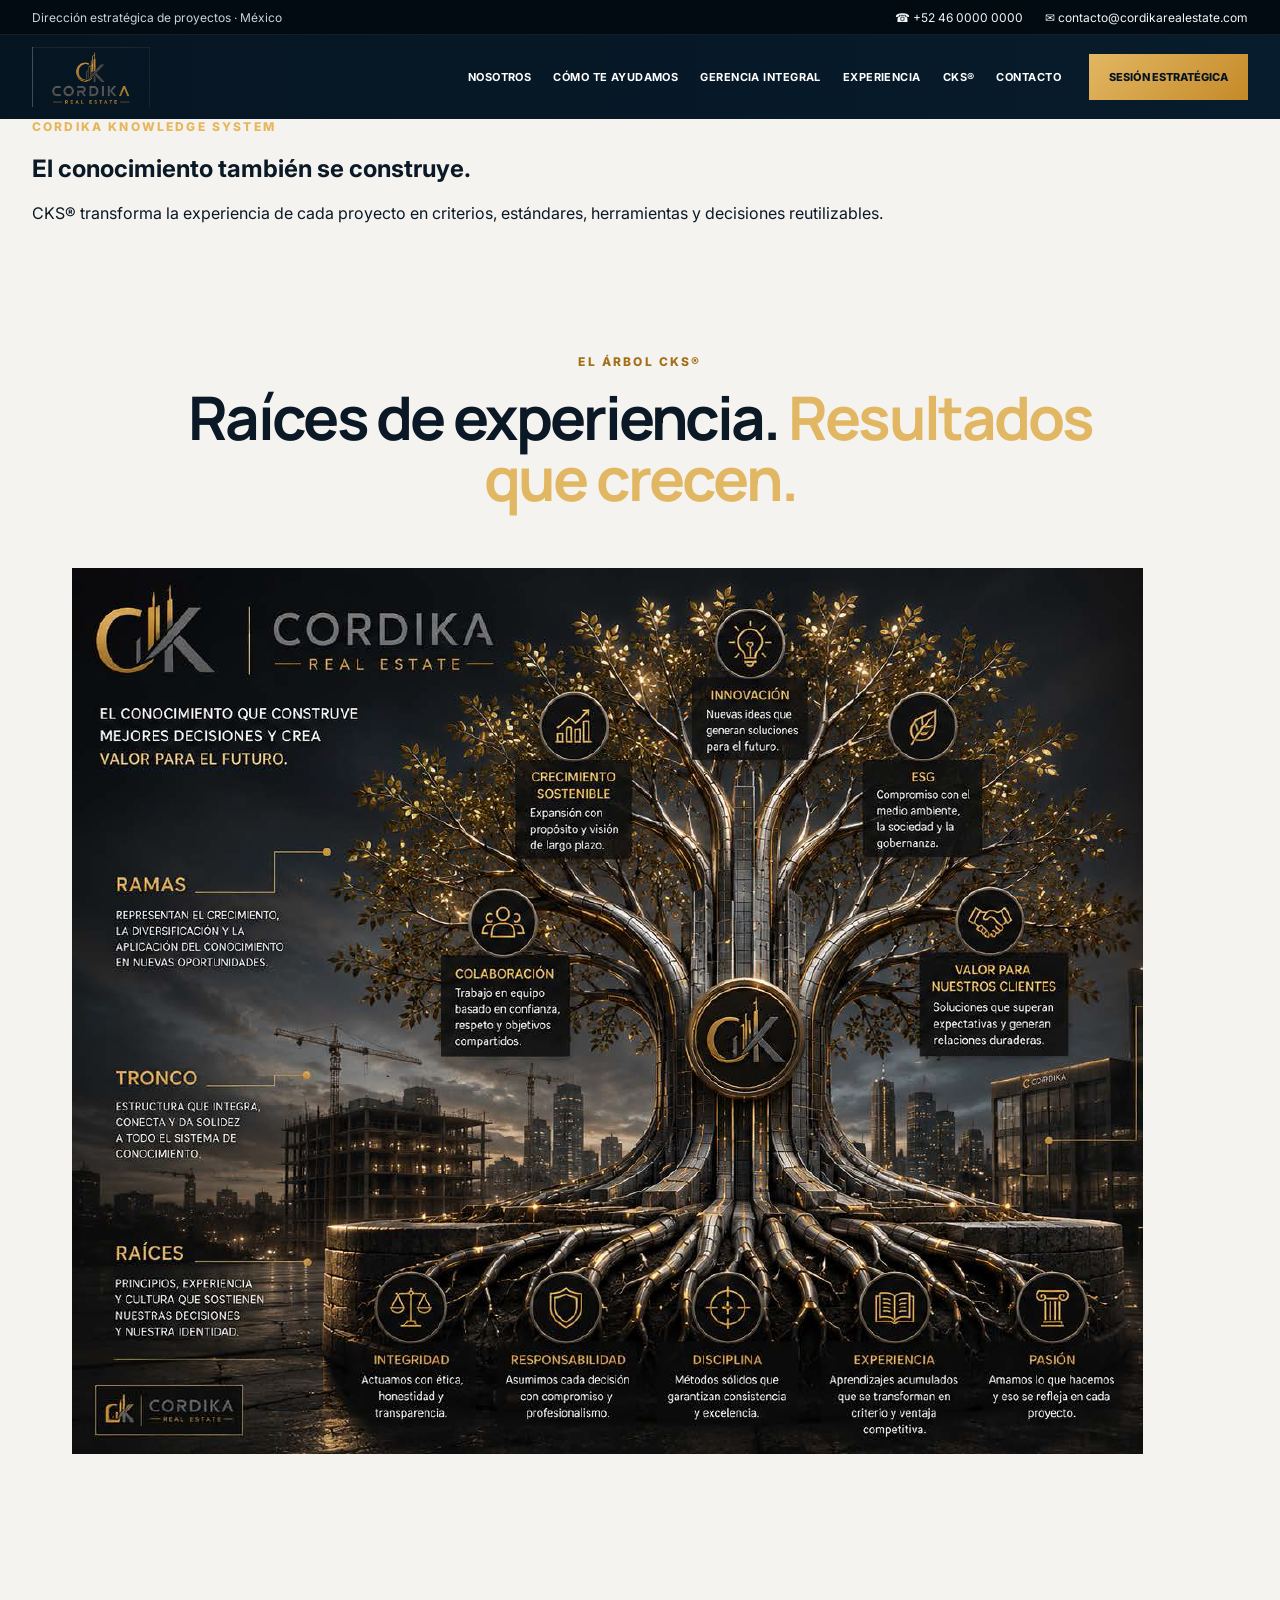
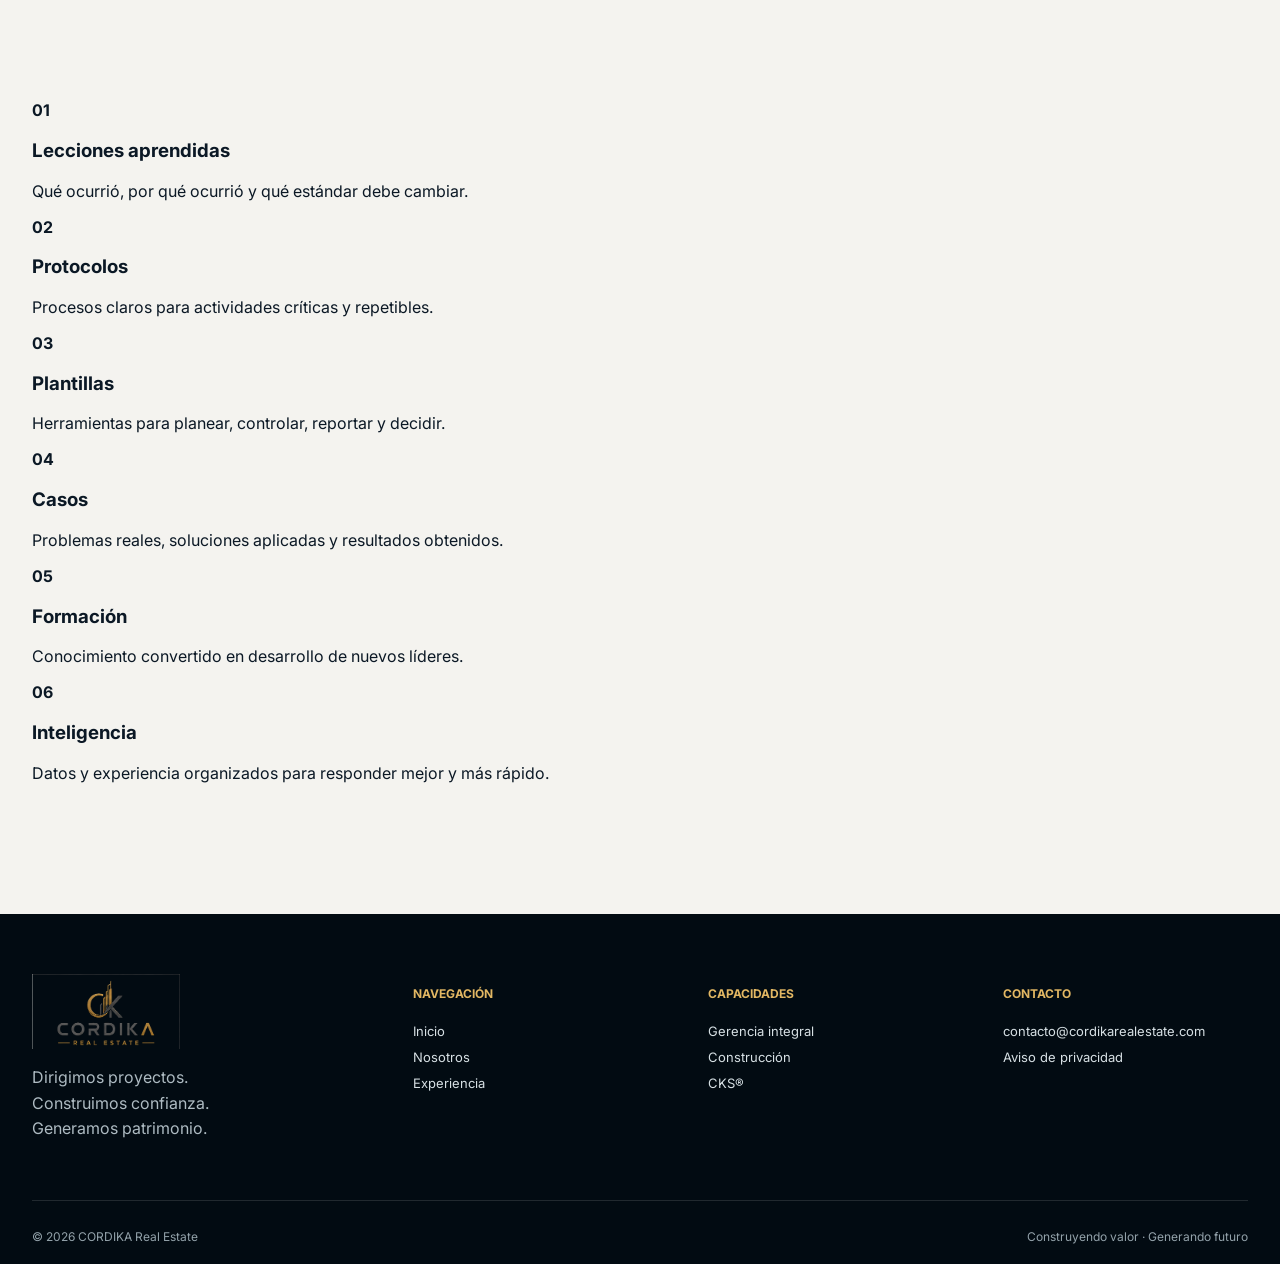
==== cks.html @ 8d86ea32 "Initial commit" ====
<!doctype html><html lang="es-MX"><head><meta charset="utf-8"><meta name="viewport" content="width=device-width,initial-scale=1"><title>CKS® | CORDIKA Knowledge System</title><meta name="description" content="Sistema de conocimiento CORDIKA para convertir experiencia en mejores decisiones, procesos y resultados."><link rel="icon" href="favicon.png"><link rel="preconnect" href="https://fonts.googleapis.com"><link rel="preconnect" href="https://fonts.gstatic.com" crossorigin><link href="https://fonts.googleapis.com/css2?family=Inter:wght@400;500;600;700;800&family=Manrope:wght@500;600;700;800&display=swap" rel="stylesheet"><link rel="stylesheet" href="styles.css"></head><body class="inner-page"><header class="site-header"><div class="utility-bar"><div class="container utility-inner"><span>Dirección estratégica de proyectos · México</span><div class="utility-links"><a href="tel:+524600000000">☎ +52 46 0000 0000</a><a href="mailto:contacto@cordikarealestate.com">✉ contacto@cordikarealestate.com</a></div></div></div><div class="nav-bar"><div class="container nav-inner"><a class="brand" href="index.html"><img src="assets/images/logo-cordika.png" alt="CORDIKA Real Estate"></a><button class="menu-toggle" aria-expanded="false" aria-controls="main-nav">Menú</button><nav class="main-nav" id="main-nav"><a href="index.html#nosotros">Nosotros</a><a href="index.html#soluciones">Cómo te ayudamos</a><a href="gerencia-integral.html">Gerencia integral</a><a href="index.html#experiencia">Experiencia</a><a href="cks.html">CKS®</a><a href="index.html#contacto">Contacto</a></nav><a class="nav-cta" href="index.html#contacto">Sesión estratégica</a></div></div></header><main><section class="inner-hero cks-hero"><div class="container"><p class="eyebrow">CORDIKA Knowledge System</p><h1>El conocimiento también se construye.</h1><p>CKS® transforma la experiencia de cada proyecto en criterios, estándares, herramientas y decisiones reutilizables.</p></div></section><section class="section"><div class="container"><div class="section-heading"><p class="section-label">El árbol CKS®</p><h2>Raíces de experiencia. <span>Resultados que crecen.</span></h2></div><figure class="cks-tree-art cks-tree-art-large"><img src="assets/images/cks-tree-approved.png" alt="Árbol CKS aprobado de CORDIKA" loading="eager"></figure></div></section><section class="section cks-modules"><div class="container"><div class="scope-grid"><article><b>01</b><h3>Lecciones aprendidas</h3><p>Qué ocurrió, por qué ocurrió y qué estándar debe cambiar.</p></article><article><b>02</b><h3>Protocolos</h3><p>Procesos claros para actividades críticas y repetibles.</p></article><article><b>03</b><h3>Plantillas</h3><p>Herramientas para planear, controlar, reportar y decidir.</p></article><article><b>04</b><h3>Casos</h3><p>Problemas reales, soluciones aplicadas y resultados obtenidos.</p></article><article><b>05</b><h3>Formación</h3><p>Conocimiento convertido en desarrollo de nuevos líderes.</p></article><article><b>06</b><h3>Inteligencia</h3><p>Datos y experiencia organizados para responder mejor y más rápido.</p></article></div></div></section></main><footer class="site-footer"><div class="container footer-grid"><div class="footer-brand"><img src="assets/images/logo-cordika.png" alt="CORDIKA"><p>Dirigimos proyectos.<br>Construimos confianza.<br>Generamos patrimonio.</p></div><div><h3>Navegación</h3><a href="index.html">Inicio</a><a href="index.html#nosotros">Nosotros</a><a href="index.html#experiencia">Experiencia</a></div><div><h3>Capacidades</h3><a href="gerencia-integral.html">Gerencia integral</a><a href="index.html#soluciones">Construcción</a><a href="cks.html">CKS®</a></div><div><h3>Contacto</h3><a href="mailto:contacto@cordikarealestate.com">contacto@cordikarealestate.com</a><a href="privacidad.html">Aviso de privacidad</a></div></div><div class="container footer-bottom"><span>© <span data-year></span> CORDIKA Real Estate</span><span>Construyendo valor · Generando futuro</span></div></footer><script src="app.js"></script></body></html>
---- styles.css ----
:root{
  --navy:#05131f;--navy2:#0a2234;--navy3:#102c42;--gold:#c58a28;--gold2:#e2b763;
  --paper:#f4f3ef;--white:#fff;--ink:#0b1825;--muted:#65707a;--line:#d8dde1;
  --max:1440px;--shadow:0 20px 60px rgba(2,20,34,.16)
}
*{box-sizing:border-box}html{scroll-behavior:smooth}body{margin:0;font-family:Inter,Arial,sans-serif;color:var(--ink);background:var(--paper);overflow-x:hidden}img{display:block;max-width:100%}a{text-decoration:none;color:inherit}.container{width:min(var(--max),calc(100% - 64px));margin:auto}.skip-link{position:absolute;left:-9999px}.skip-link:focus{left:16px;top:16px;background:#fff;padding:10px;z-index:1000}.site-header{position:relative;z-index:50}.utility-bar{background:#020b12;color:#cad4da;font-size:12px;border-bottom:1px solid rgba(255,255,255,.08)}.utility-inner{height:34px;display:flex;align-items:center;justify-content:space-between}.utility-links{display:flex;gap:22px}.utility-links a{color:#f4f7f8}.nav-bar{background:linear-gradient(90deg,#061522,#071c2c);color:#fff}.nav-inner{height:84px;display:flex;align-items:center;gap:28px}.brand img{width:192px;height:60px;object-fit:contain;object-position:left}.main-nav{display:flex;align-items:center;gap:22px;margin-left:auto}.main-nav a{font-size:11px;font-weight:700;text-transform:uppercase;padding:33px 0;position:relative;letter-spacing:.04em}.main-nav a:after{content:"";position:absolute;left:0;right:100%;bottom:23px;height:2px;background:var(--gold);transition:.28s}.main-nav a:hover:after{right:0}.nav-cta{background:linear-gradient(135deg,var(--gold2),var(--gold));color:#071522;padding:16px 20px;font-size:11px;font-weight:800;text-transform:uppercase;white-space:nowrap}.menu-toggle{display:none;margin-left:auto;background:transparent;color:#fff;border:1px solid rgba(255,255,255,.4);padding:10px 12px;font-weight:700}
.hero{height:min(800px,calc(100vh - 118px));min-height:650px;position:relative;color:#fff;overflow:hidden}.hero-image{position:absolute;inset:0;width:100%;height:100%;object-fit:cover}.hero-shade{position:absolute;inset:0;background:linear-gradient(90deg,rgba(2,12,20,.96),rgba(4,20,33,.83) 38%,rgba(4,19,31,.32) 72%,rgba(3,13,22,.1)),linear-gradient(0deg,rgba(2,12,20,.78),transparent 46%)}.hero-content{position:relative;z-index:2;height:100%;display:flex;flex-direction:column;justify-content:center;align-items:flex-start;padding-top:70px;padding-bottom:160px}.eyebrow,.section-label{font-size:12px;letter-spacing:.18em;text-transform:uppercase;font-weight:800;color:#e7b65b;margin:0 0 18px}.hero h1,.section h2,.cta-band h2,.editorial-intro h2{font-family:Manrope,sans-serif;line-height:1.02;letter-spacing:-.045em;margin:0}.hero h1{font-size:clamp(48px,5.5vw,84px);max-width:900px}.hero h1 span,.section h2 span{color:var(--gold2)}.hero-lead{max-width:720px;font-size:20px;line-height:1.55;color:#edf1f3;margin:26px 0 0}.hero-actions{display:flex;gap:14px;margin-top:34px;flex-wrap:wrap}.btn{display:inline-flex;align-items:center;justify-content:center;gap:12px;padding:16px 22px;border:1px solid var(--gold);font-size:12px;font-weight:800;text-transform:uppercase;transition:.25s}.btn:hover{transform:translateY(-2px)}.btn-gold{background:linear-gradient(135deg,var(--gold2),var(--gold));color:#071522}.btn-outline{color:#fff;border-color:rgba(255,255,255,.65);background:rgba(4,18,30,.25)}.hero-stats{position:absolute;z-index:3;left:0;right:0;bottom:0;background:rgba(4,18,30,.95);border-top:1px solid rgba(255,255,255,.14)}.stats-grid{display:grid;grid-template-columns:repeat(4,1fr)}.stats-grid article{min-height:112px;padding:24px 28px;display:flex;align-items:center;gap:16px;border-right:1px solid rgba(255,255,255,.12)}.stats-grid strong{font-family:Manrope,sans-serif;font-size:38px;color:var(--gold2)}.stats-grid span{font-size:12px;line-height:1.45;text-transform:uppercase;color:#eef2f4}
.editorial-intro{background:#fff;padding:92px 0}.intro-grid{display:grid;grid-template-columns:.6fr 1fr 1.25fr;gap:48px;align-items:end}.intro-kicker{font-size:12px;text-transform:uppercase;letter-spacing:.18em;color:#a36f17;font-weight:800}.editorial-intro h2{font-family:"DM Serif Display",serif;font-weight:400;font-size:clamp(44px,5vw,72px);line-height:.92}.editorial-intro p:last-child{font-size:19px;line-height:1.65;color:var(--muted);margin:0}
.section{padding:118px 0}.section-label{color:#a36f17}.section-label.gold{color:var(--gold2)}.section h2,.cta-band h2{font-size:clamp(40px,4.7vw,66px)}.section-heading{text-align:center;max-width:920px;margin:0 auto 58px}.section-heading>p:last-child{color:var(--muted);font-size:18px;line-height:1.6}.about{background:#fff}.about-grid{display:grid;grid-template-columns:1.06fr .94fr;gap:74px;align-items:center}.about-visual{margin:0;position:relative}.about-visual img{width:100%;height:640px;object-fit:cover;box-shadow:var(--shadow)}.about-visual figcaption{position:absolute;left:28px;bottom:24px;background:rgba(4,18,30,.9);color:#fff;padding:13px 17px;font-size:12px}.about-copy>p{color:var(--muted);font-size:17px;line-height:1.75}.about-copy h2{margin-bottom:26px}.pillars{display:grid;grid-template-columns:repeat(3,1fr);gap:18px;border-block:1px solid var(--line);padding:26px 0;margin:31px 0}.pillars b{display:block;font-size:14px;margin-bottom:7px}.pillars span{font-size:12px;line-height:1.45;color:var(--muted)}
.help{background:#f2f1ed}.need-grid{display:grid;grid-template-columns:repeat(4,1fr);gap:18px}.need-card{background:#fff;padding:34px 28px;min-height:290px;border-top:3px solid var(--gold);box-shadow:0 10px 30px rgba(5,25,38,.06);display:flex;flex-direction:column;transition:.3s}.need-card:hover{transform:translateY(-5px);box-shadow:var(--shadow)}.need-card>span{color:var(--gold);font-weight:800;font-size:12px}.need-card h3{font-family:Manrope,sans-serif;font-size:22px;line-height:1.2;margin:24px 0 14px}.need-card p{color:var(--muted);line-height:1.65;font-size:14px}.need-card b{margin-top:auto;color:#9b6b16;font-size:12px;text-transform:uppercase}
.flagship{background:linear-gradient(110deg,#05131f,#0a2234);color:#fff}.flagship-grid{display:grid;grid-template-columns:.9fr 1.1fr;gap:80px;align-items:center}.flagship-copy h2{font-family:"DM Serif Display",serif;font-weight:400;letter-spacing:-.025em}.flagship-lead{font-family:Manrope,sans-serif;font-size:25px;color:#fff}.flagship-copy>p:not(.section-label):not(.flagship-lead){font-size:17px;line-height:1.7;color:#cbd7de}.check-list{list-style:none;padding:0;margin:30px 0}.check-list li{padding:13px 0 13px 28px;border-bottom:1px solid rgba(255,255,255,.13);position:relative;color:#edf2f4}.check-list li:before{content:"✓";position:absolute;left:0;color:var(--gold2);font-weight:800}.flagship-actions{display:flex;align-items:center;gap:22px;flex-wrap:wrap}.light-link{color:var(--gold2)}
.control-center{position:relative;aspect-ratio:1/1;max-width:610px;margin:auto;border-radius:50%;display:grid;place-items:center;background:radial-gradient(circle,rgba(224,178,93,.12),transparent 63%)}.control-center:before,.control-center:after{content:"";position:absolute;border-radius:50%;border:1px solid rgba(224,178,93,.28)}.control-center:before{inset:10%}.control-center:after{inset:24%}.control-core{width:180px;height:180px;border-radius:50%;background:#071522;border:1px solid var(--gold);display:flex;flex-direction:column;align-items:center;justify-content:center;text-align:center;z-index:2;box-shadow:0 0 50px rgba(224,178,93,.16)}.control-core img{width:100px;height:48px;object-fit:contain}.control-core b{font-size:12px;line-height:1.4;letter-spacing:.15em;color:var(--gold2)}.orbit{position:absolute;inset:0}.orbit span{position:absolute;left:50%;top:50%;width:112px;text-align:center;font-size:11px;text-transform:uppercase;color:#fff;transform:rotate(calc(var(--i)*45deg)) translateY(-250px) rotate(calc(var(--i)*-45deg));transform-origin:center}
.dice{background:#fff}.dice-head{text-align:left;max-width:850px;margin-bottom:52px}.dice-grid{display:grid;grid-template-columns:repeat(4,1fr);gap:18px}.dice-grid article{background:#f5f3ee;padding:34px 28px;border-top:4px solid var(--gold)}.dice-grid strong{display:block;font-family:"DM Serif Display",serif;font-size:76px;color:var(--gold);line-height:.8}.dice-grid h3{font-size:22px;margin:22px 0 10px}.dice-grid p{color:var(--muted);line-height:1.6}.method-flow{display:flex;align-items:center;gap:12px;margin-top:42px;overflow-x:auto;padding-bottom:10px}.method-flow span{white-space:nowrap;font-size:11px;text-transform:uppercase;font-weight:800;color:#6f5a2d}.method-flow i{display:block;min-width:36px;height:1px;background:var(--gold)}
.decision{background:#0a2234;color:#fff}.decision-grid{display:grid;grid-template-columns:.8fr 1.2fr;gap:80px;align-items:center}.decision-copy p{color:#cbd7de;font-size:18px;line-height:1.7}.decision-wheel{position:relative;aspect-ratio:1/1;max-width:620px;margin:auto;border-radius:50%;border:1px solid rgba(224,178,93,.25);background:radial-gradient(circle,rgba(224,178,93,.11),transparent 62%)}.wheel-core{position:absolute;left:50%;top:50%;transform:translate(-50%,-50%);width:160px;height:160px;border-radius:50%;background:#071522;border:1px solid var(--gold);display:grid;place-items:center;text-align:center;font-family:Manrope,sans-serif;font-weight:800;color:var(--gold2);z-index:2}.decision-wheel span{position:absolute;left:50%;top:50%;width:128px;text-align:center;font-size:11px;text-transform:uppercase;color:#fff;transform:rotate(calc(var(--p)*45deg)) translateY(-250px) rotate(calc(var(--p)*-45deg));transform-origin:center}
.ecosystem{background:#f2f1ed}.ecosystem-grid{display:grid;grid-template-columns:.75fr 1.25fr;gap:70px;align-items:center}.ecosystem-copy p{font-size:18px;line-height:1.7;color:var(--muted)}.ecosystem-map{position:relative;aspect-ratio:1/1;max-width:680px;margin:auto}.eco-core{position:absolute;left:50%;top:50%;transform:translate(-50%,-50%);width:190px;height:190px;border-radius:50%;background:#061522;border:2px solid var(--gold);display:grid;place-items:center;box-shadow:var(--shadow)}.eco-core img{width:140px;height:85px;object-fit:contain}.ecosystem-map a{position:absolute;left:50%;top:50%;width:148px;height:78px;background:#fff;border:1px solid #d7c292;display:grid;place-items:center;text-align:center;font-size:12px;font-weight:800;text-transform:uppercase;transform:rotate(calc(var(--a)*60deg)) translateY(-270px) rotate(calc(var(--a)*-60deg));transform-origin:center;box-shadow:0 10px 25px rgba(4,20,33,.08)}
.capability-scenes{background:#fff}.scene-grid{display:grid;grid-template-columns:1fr 1fr;gap:30px}.scene-card{position:relative;min-height:560px;overflow:hidden;color:#fff}.scene-card img{position:absolute;inset:0;width:100%;height:100%;object-fit:cover}.scene-card:after{content:"";position:absolute;inset:0;background:linear-gradient(0deg,rgba(3,15,25,.94),rgba(3,15,25,.1) 65%)}.scene-card>div{position:absolute;z-index:2;left:34px;right:34px;bottom:32px}.scene-card h3{font-family:Manrope,sans-serif;font-size:30px;line-height:1.12;margin:8px 0 14px}.scene-card p:last-child{line-height:1.6;color:#e2e8eb}
.projects{background:linear-gradient(90deg,#071522,#0b2539);color:#fff}.projects-layout{display:grid;grid-template-columns:.7fr 1.3fr;gap:44px;align-items:center}.projects-intro p{color:#d4dde2;line-height:1.65;font-size:17px}.projects-intro .btn{margin-top:18px}.project-carousel{position:relative;min-height:520px}.project-card{position:absolute;inset:0;opacity:0;transform:translateX(24px);transition:.55s;pointer-events:none}.project-card.active{opacity:1;transform:none;pointer-events:auto}.project-card img{width:100%;height:440px;object-fit:cover}.project-card>div{background:#061522;border:1px solid rgba(255,255,255,.18);border-top:0;padding:20px 24px}.project-card span{font-size:11px;text-transform:uppercase;color:var(--gold2)}.project-card h3{font-family:Manrope,sans-serif;font-size:24px;margin:7px 0}.project-card p{color:#d7e0e4;font-size:14px}.carousel-controls{position:absolute;left:0;right:0;bottom:-54px;display:flex;align-items:center;justify-content:center;gap:18px}.carousel-controls button{width:42px;height:42px;border-radius:50%;border:1px solid rgba(255,255,255,.5);background:transparent;color:#fff}.carousel-dots{display:flex;gap:8px}.carousel-dots i{width:8px;height:8px;border-radius:50%;background:rgba(255,255,255,.35)}.carousel-dots i.active{background:var(--gold2)}
.sectors{background:#fff}.sector-grid{display:grid;grid-template-columns:repeat(3,1fr);gap:16px}.sector-grid article{min-height:130px;display:grid;place-items:center;text-align:center;background:#f3f1ec;border-bottom:3px solid var(--gold);font-family:Manrope,sans-serif;font-size:18px;font-weight:800;padding:20px}
.cks-experience{background:linear-gradient(180deg,#061522,#0a2234 75%,#061522);color:#fff;padding-bottom:126px}.cks-header{display:grid;grid-template-columns:1.2fr .8fr;gap:70px;align-items:end;margin-bottom:42px}.cks-header p:last-child{color:#ccd8de;font-size:18px;line-height:1.7}.cks-stage{background:#0a0e12;border:1px solid rgba(224,178,93,.2);padding:20px;box-shadow:0 30px 100px rgba(0,0,0,.38)}.cks-stage img{width:min(1071px,100%);height:auto;margin:auto;object-fit:contain}.cks-footer{display:flex;align-items:center;justify-content:space-between;gap:30px;margin-top:34px}.cks-footer p{font-family:Manrope,sans-serif;font-size:20px;max-width:850px;line-height:1.5;color:#e3e9ec}
.principles{background:#061522;color:#fff}.principles-grid{display:grid;grid-template-columns:1fr 1fr;gap:90px}.principle-list p{margin:0;padding:20px 0;border-bottom:1px solid rgba(255,255,255,.16);font-size:25px;font-family:Manrope,sans-serif}.cta-band{position:relative;min-height:330px;color:#fff;display:flex;align-items:center;overflow:hidden}.cta-band>img{position:absolute;inset:0;width:100%;height:100%;object-fit:cover}.cta-shade{position:absolute;inset:0;background:linear-gradient(90deg,rgba(5,18,30,.96),rgba(5,18,30,.65))}.cta-content{position:relative;z-index:2;display:flex;align-items:center;justify-content:space-between;gap:42px}.cta-content p{color:#e2e9ec}.cta-actions{display:flex;gap:14px;flex-wrap:wrap}.site-footer{background:#020b12;color:#d7e0e4;padding:60px 0 20px}.footer-grid{display:grid;grid-template-columns:1.35fr repeat(3,1fr);gap:50px}.footer-brand img{width:210px;height:75px;object-fit:contain;object-position:left}.footer-brand p{line-height:1.6;color:#aebbc2}.footer-grid h3{font-size:12px;color:var(--gold2);text-transform:uppercase}.footer-grid>div:not(.footer-brand){display:flex;flex-direction:column;gap:10px;font-size:13px}.footer-bottom{display:flex;justify-content:space-between;padding-top:28px;margin-top:42px;border-top:1px solid rgba(255,255,255,.12);font-size:12px;color:#93a2aa}.text-link{font-size:12px;text-transform:uppercase;font-weight:800}.reveal{opacity:0;transform:translateY(24px);transition:.78s}.reveal.in{opacity:1;transform:none}
@media(max-width:1180px){.main-nav{gap:15px}.main-nav a{font-size:10px}.nav-cta{display:none}.need-grid{grid-template-columns:repeat(2,1fr)}.flagship-grid,.decision-grid,.ecosystem-grid,.projects-layout{grid-template-columns:1fr}.control-center,.decision-wheel,.ecosystem-map{margin-top:30px}.project-carousel{min-height:540px}.sector-grid{grid-template-columns:repeat(2,1fr)}}
@media(max-width:920px){.utility-inner>span{display:none}.utility-inner{justify-content:flex-end}.menu-toggle{display:block}.main-nav{display:none;position:absolute;top:84px;left:0;right:0;background:#061522;padding:18px 28px;flex-direction:column;align-items:flex-start}.main-nav.open{display:flex}.main-nav a{padding:10px 0}.hero{height:auto;min-height:760px}.hero-content{padding-top:88px;padding-bottom:210px}.stats-grid{grid-template-columns:repeat(2,1fr)}.stats-grid article{min-height:84px;padding:16px 18px}.stats-grid strong{font-size:30px}.about-grid,.cks-header,.principles-grid,.intro-grid{grid-template-columns:1fr}.about-visual img{height:500px}.dice-grid{grid-template-columns:repeat(2,1fr)}.scene-grid{grid-template-columns:1fr}.cks-header{gap:22px}.footer-grid{grid-template-columns:repeat(2,1fr)}.control-center,.decision-wheel{max-width:520px}.orbit span,.decision-wheel span{transform:rotate(calc(var(--i, var(--p))*45deg)) translateY(-210px) rotate(calc(var(--i, var(--p))*-45deg))}.ecosystem-map a{transform:rotate(calc(var(--a)*60deg)) translateY(-220px) rotate(calc(var(--a)*-60deg))}}
@media(max-width:650px){.container{width:min(var(--max),calc(100% - 28px))}.utility-bar{display:none}.nav-inner{height:74px}.brand img{width:166px}.main-nav{top:74px}.hero{min-height:790px}.hero-content{padding-top:72px;padding-bottom:242px}.hero h1{font-size:45px}.hero-lead{font-size:17px}.hero-actions,.cta-actions{width:100%}.hero-actions .btn,.cta-actions .btn{width:100%}.stats-grid{grid-template-columns:1fr 1fr}.stats-grid article{gap:8px}.stats-grid strong{font-size:26px}.stats-grid span{font-size:9px}.section{padding:82px 0}.section h2,.cta-band h2{font-size:39px}.editorial-intro{padding:72px 0}.about-visual img{height:380px}.pillars,.need-grid,.dice-grid,.sector-grid,.footer-grid{grid-template-columns:1fr}.control-center,.decision-wheel,.ecosystem-map{transform:scale(.82);margin-inline:-9%;margin-block:-9%}.method-flow{display:grid;grid-template-columns:1fr}.method-flow i{display:none}.project-card img{height:310px}.project-carousel{min-height:455px}.cks-stage{padding:8px}.cks-footer,.cta-content{flex-direction:column;align-items:flex-start}.principle-list p{font-size:21px}.cta-band{min-height:430px}.footer-bottom{flex-direction:column;gap:12px}}
@media(prefers-reduced-motion:reduce){html{scroll-behavior:auto}.reveal{opacity:1;transform:none;transition:none}.btn,.need-card{transition:none}}

/* ===== CORDIKA VECTOR SYSTEMS V2 ===== */
.gi-system,.decision-architecture,.ecosystem-system{width:100%;max-width:760px;margin-inline:auto;position:relative}
.gi-system svg,.decision-architecture svg,.ecosystem-system svg{display:block;width:100%;height:auto;overflow:visible}
.diagram-caption{text-align:center;color:#cbd7de;font-size:13px;letter-spacing:.04em;margin-top:10px}
.gi-ring{fill:none;stroke:rgba(224,178,93,.28);stroke-width:1.5}.ring-b{stroke-dasharray:6 10}.gi-lines line{stroke:rgba(224,178,93,.36);stroke-width:1.4}.gi-node circle{fill:#071522;stroke:#d8a94e;stroke-width:1.6;filter:drop-shadow(0 8px 16px rgba(0,0,0,.24))}.gi-node text{fill:#f6f0e5;text-anchor:middle;font:700 11px Inter,sans-serif;letter-spacing:.05em}.gi-node .small{fill:#b8c5cd;font:500 8px Inter,sans-serif;letter-spacing:0}.gi-core circle{fill:#071522;stroke:#d8a94e;stroke-width:2.2;filter:drop-shadow(0 0 30px rgba(216,169,78,.22))}.gi-core text{fill:#fff;text-anchor:middle;font:800 15px Manrope,sans-serif;letter-spacing:.08em}.gi-core .ck,.eco-center .ck{fill:#d8a94e;font:400 58px "DM Serif Display",serif;letter-spacing:-.04em}.gi-core .small{fill:#d8a94e;font:600 8px Inter,sans-serif;letter-spacing:.07em}.gi-node{transition:transform .28s ease}.gi-node:hover{transform:scale(1.06);transform-box:fill-box;transform-origin:center}.gi-system:hover .ring-b{animation:cordikaRotate 20s linear infinite;transform-box:fill-box;transform-origin:center}
.decision-principle{margin-top:30px;padding:18px 20px;border-left:2px solid var(--gold);background:rgba(255,255,255,.04);display:grid;gap:4px}.decision-principle b{color:#fff}.decision-principle span{color:#cbd7de}.da-spine{stroke:url(#daLine);stroke-width:3;fill:none}.da-step rect{fill:#0d2b40;stroke:rgba(224,178,93,.5);stroke-width:1.2}.da-step text{fill:#f7f2e8;font:700 12px Inter,sans-serif;letter-spacing:.05em}.da-step .small{fill:#aebdc6;font:500 9px Inter,sans-serif;letter-spacing:0}.da-step circle{fill:#d8a94e;stroke:#061522;stroke-width:5}.da-output circle{fill:#061522;stroke:#d8a94e;stroke-width:2.2;filter:drop-shadow(0 0 25px rgba(216,169,78,.2))}.da-output text{fill:#fff;text-anchor:middle;font:800 13px Manrope,sans-serif;letter-spacing:.08em}.da-output .small{fill:#d8a94e;font:600 8px Inter,sans-serif}.da-step{transition:transform .25s ease}.da-step:hover{transform:translateY(-4px);transform-box:fill-box;transform-origin:center}.decision-architecture:before{content:"";position:absolute;inset:10% 12%;background:radial-gradient(circle,rgba(216,169,78,.12),transparent 68%);pointer-events:none}
.eco-note{font-family:Manrope,sans-serif;font-weight:800;color:#071522!important;margin-top:28px}.eco-orbit{fill:none;stroke:rgba(184,137,49,.24);stroke-width:1.5;stroke-dasharray:6 10}.eco-connectors path{stroke:rgba(184,137,49,.42);stroke-width:1.4;fill:none}.eco-module rect{fill:#fff;stroke:#caa455;stroke-width:1.25;filter:drop-shadow(0 12px 20px rgba(6,21,34,.09))}.eco-module text{fill:#081a28;text-anchor:middle;font:800 12px Inter,sans-serif;letter-spacing:.04em}.eco-module .small{fill:#66717a;font:500 9px Inter,sans-serif;letter-spacing:0}.eco-module{cursor:pointer;transition:transform .25s ease}.eco-module:hover{transform:translateY(-5px);transform-box:fill-box;transform-origin:center}.eco-center circle{fill:#061522;stroke:#d8a94e;stroke-width:2.2;filter:drop-shadow(0 0 34px rgba(216,169,78,.2))}.eco-center text{fill:#fff;text-anchor:middle;font:800 17px Manrope,sans-serif;letter-spacing:.1em}.eco-center .small{fill:#d8a94e;font:600 9px Inter,sans-serif}.ecosystem-system:hover .eco-orbit{animation:cordikaRotate 24s linear infinite;transform-box:fill-box;transform-origin:center}@keyframes cordikaRotate{to{transform:rotate(360deg)}}
@media(max-width:920px){.gi-system,.decision-architecture,.ecosystem-system{max-width:680px}.flagship-grid,.decision-grid,.ecosystem-grid{gap:42px}}
@media(max-width:650px){.gi-system,.decision-architecture,.ecosystem-system{width:118%;margin-left:-9%}.diagram-caption{padding-inline:10%}.gi-node text{font-size:10px}.gi-node .small{font-size:7px}.eco-module text{font-size:10px}.eco-module .small{font-size:7px}.da-step text{font-size:10px}.da-step .small{font-size:7px}}
@media(prefers-reduced-motion:reduce){.gi-system:hover .ring-b,.ecosystem-system:hover .eco-orbit{animation:none}}

/* CORDIKA POLISH — interactive intellectual assets */
.flagship,.decision,.ecosystem{overflow:hidden;position:relative}
.flagship:before,.decision:before{content:"";position:absolute;width:680px;height:680px;border-radius:50%;background:radial-gradient(circle,rgba(216,169,78,.12),transparent 68%);right:-240px;top:-210px;pointer-events:none}
.gi-system,.decision-architecture,.ecosystem-system{isolation:isolate}
.gi-system svg,.decision-architecture svg,.ecosystem-system svg{filter:drop-shadow(0 32px 55px rgba(0,0,0,.16))}
.gi-node,.da-step,.eco-module{outline:none;cursor:pointer}
.gi-node:focus circle,.gi-node.is-active circle{fill:#14354a;stroke:#f0c46a;stroke-width:2.6;filter:drop-shadow(0 0 20px rgba(240,196,106,.55))}
.da-step:focus rect,.da-step.is-active rect{fill:#153b54;stroke:#f0c46a;stroke-width:2;filter:drop-shadow(0 15px 25px rgba(0,0,0,.22))}
.eco-module:focus rect,.eco-module.is-active rect{fill:#071b2a;stroke:#d8a94e;stroke-width:2;filter:drop-shadow(0 16px 26px rgba(6,21,34,.22))}
.eco-module:focus text,.eco-module.is-active text{fill:#fff}.eco-module:focus .small,.eco-module.is-active .small{fill:#d6e0e5}
.diagram-insight{margin:22px auto 0;max-width:620px;border:1px solid rgba(224,178,93,.28);background:linear-gradient(135deg,rgba(5,19,31,.92),rgba(13,43,64,.84));padding:20px 24px;box-shadow:0 24px 60px rgba(0,0,0,.18);transition:transform .25s ease,border-color .25s ease}
.diagram-insight span{display:block;color:#d8a94e;text-transform:uppercase;letter-spacing:.16em;font-size:10px;font-weight:800;margin-bottom:5px}.diagram-insight strong{display:block;color:#fff;font-family:Manrope,sans-serif;font-size:20px;margin-bottom:4px}.diagram-insight p{margin:0;color:#bdcbd3;font-size:14px;line-height:1.55}.diagram-insight.light{background:#fff;border-color:rgba(184,137,49,.32);box-shadow:0 22px 55px rgba(7,21,34,.09)}.diagram-insight.light strong{color:#071522}.diagram-insight.light p{color:#66717a}
.cks-experience{padding-top:118px;background:linear-gradient(180deg,#04101a 0%,#091922 12%,#080b0e 44%,#07131d 100%)}
.cks-immersive{position:relative;padding:18px 0 30px;margin-top:12px;overflow:hidden}.cks-aura{position:absolute;inset:-15%;background:radial-gradient(ellipse at center,rgba(206,154,55,.18),rgba(6,21,34,0) 62%);filter:blur(18px);pointer-events:none}.cks-stage{position:relative;background:transparent;border:0;padding:0;box-shadow:none}.cks-stage:before,.cks-stage:after{content:"";position:absolute;inset:0;pointer-events:none;z-index:2}.cks-stage:before{background:linear-gradient(90deg,#08131c 0%,transparent 8%,transparent 92%,#08131c 100%)}.cks-stage:after{background:linear-gradient(180deg,#08131c 0%,transparent 8%,transparent 90%,#07131d 100%)}.cks-stage img{position:relative;z-index:1;width:min(1220px,100%);filter:contrast(1.04) saturate(1.06) drop-shadow(0 30px 70px rgba(0,0,0,.45));mix-blend-mode:screen}
@media(max-width:650px){.diagram-insight{margin-inline:8%;padding:17px 18px}.cks-stage:before{background:linear-gradient(90deg,#08131c 0%,transparent 4%,transparent 96%,#08131c 100%)}.cks-stage img{width:120%;margin-left:-10%;max-width:none}}


/* ===== CORDIKA IDENTITY REFINEMENT — approved intellectual assets ===== */
.identity-rail{background:#061522;border-top:1px solid rgba(216,169,78,.25);border-bottom:1px solid rgba(216,169,78,.25)}
.identity-rail-inner{min-height:96px;display:flex;align-items:center;justify-content:center;gap:26px;color:#d8a94e;text-transform:uppercase;letter-spacing:.22em;font-size:11px;font-weight:800}
.identity-rail-inner img{width:188px;height:auto;filter:drop-shadow(0 8px 24px rgba(0,0,0,.28))}.identity-rail-inner i{width:1px;height:28px;background:rgba(216,169,78,.35)}
.approved-grid{align-items:center;gap:clamp(46px,6vw,96px)}
.approved-grid.reverse{grid-template-columns:minmax(0,1.18fr) minmax(340px,.82fr)}
.brand-seal{display:inline-flex;align-items:center;justify-content:center;padding:14px 18px;margin-bottom:24px;border:1px solid rgba(216,169,78,.32);background:rgba(255,255,255,.035);box-shadow:0 18px 45px rgba(0,0,0,.15)}
.brand-seal img{width:190px;height:auto}.brand-seal-dark{background:#071522;border-color:rgba(216,169,78,.45)}
.approved-visual{margin:0;position:relative;border:1px solid rgba(216,169,78,.28);overflow:hidden;box-shadow:0 34px 85px rgba(0,0,0,.22);background:#fff}
.approved-visual:before{content:"";position:absolute;inset:0;z-index:1;pointer-events:none;box-shadow:inset 0 0 0 1px rgba(255,255,255,.16)}
.approved-visual>img{display:block;width:100%;height:auto;object-fit:cover;transition:transform .8s cubic-bezier(.2,.7,.2,1)}
.approved-visual:hover>img{transform:scale(1.015)}
.approved-visual figcaption{display:flex;align-items:center;gap:16px;padding:18px 22px;font-family:Manrope,sans-serif;font-weight:700;line-height:1.45;letter-spacing:.01em}
.approved-visual figcaption img{width:118px;flex:0 0 auto;transform:none!important}
.approved-visual-dark{background:#061522;color:#f7f1e5}.approved-visual-dark figcaption{border-top:1px solid rgba(216,169,78,.28)}
.approved-visual-light{background:#fff;color:#071522}.approved-visual-light figcaption{border-top:1px solid rgba(7,21,34,.12)}
.flagship-approved{background:linear-gradient(135deg,#04101a,#071c2b 70%,#061522)}
.decision-approved{background:linear-gradient(180deg,#f8f5ee,#efe8dc)}
.ecosystem-approved{background:linear-gradient(180deg,#fff,#f6f2ea)}
.ecosystem-approved .approved-visual>img{aspect-ratio:1600/2134;object-fit:cover}
.flagship-approved .approved-visual>img{aspect-ratio:1600/1230;object-fit:cover}
.decision-approved .approved-visual>img{aspect-ratio:1500/1184;object-fit:cover}
.flagship-copy h2,.decision-copy h2,.ecosystem-copy h2{max-width:720px}
@media(max-width:1100px){.approved-grid,.approved-grid.reverse{grid-template-columns:1fr}.approved-visual{max-width:900px;margin-inline:auto}.brand-seal{margin-top:6px}.identity-rail-inner{flex-wrap:wrap;padding:18px 0}.identity-rail-inner i{display:none}}
@media(max-width:650px){.identity-rail-inner{gap:12px 18px}.identity-rail-inner img{width:160px;flex-basis:100%}.approved-visual figcaption{flex-direction:column;align-items:flex-start}.approved-visual figcaption img{width:104px}.approved-grid{gap:36px}.brand-seal img{width:165px}}


/* ===== CORDIKA 1.0 — native integrated intellectual systems ===== */
.intellectual-head{max-width:900px;text-align:center;margin-bottom:44px}.intellectual-head h2{margin-bottom:16px}.intellectual-head>p:last-child{max-width:720px;margin-inline:auto}.dark-head{color:#fff}.dark-head p{color:#c5d0d7}.flagship-integrated{background:radial-gradient(circle at 50% 45%,#0d2a3d 0%,#061522 46%,#030c13 100%);color:#fff}.decision-integrated{background:linear-gradient(135deg,#061522,#0a2638 64%,#04101a);color:#fff}.ecosystem-integrated{background:linear-gradient(180deg,#f8f5ef,#eee7da)}
.intellectual-canvas,.decision-canvas{position:relative}.radial-system,.decision-wheel,.ecosystem-wheel{position:relative;margin:0 auto;min-height:820px;max-width:1120px}.radial-core,.decision-core,.ecosystem-core{position:absolute;left:50%;top:50%;transform:translate(-50%,-50%);z-index:5;width:260px;height:260px;border-radius:50%;display:flex;flex-direction:column;align-items:center;justify-content:center;text-align:center;border:2px solid #d8a94e;background:radial-gradient(circle,#0d2c40,#061522 72%);box-shadow:0 0 0 12px rgba(216,169,78,.06),0 28px 70px rgba(0,0,0,.38)}
.radial-core img,.decision-core img,.ecosystem-core img{width:170px;height:auto;margin-bottom:12px}.radial-core strong,.decision-core strong{font-family:Manrope,sans-serif;font-size:20px;line-height:1.2}.radial-core span,.ecosystem-core span{font-size:12px;color:#d8a94e;text-transform:uppercase;letter-spacing:.12em}.radial-ring,.decision-orbit,.ecosystem-orbit{position:absolute;left:50%;top:50%;transform:translate(-50%,-50%);border-radius:50%;pointer-events:none}.ring-1{width:500px;height:500px;border:1px solid rgba(216,169,78,.32)}.ring-2{width:700px;height:700px;border:1px dashed rgba(216,169,78,.2)}
.radial-node,.decision-node,.ecosystem-node{position:absolute;width:210px;padding:16px 18px;border:1px solid rgba(216,169,78,.35);background:rgba(4,18,29,.9);backdrop-filter:blur(12px);box-shadow:0 18px 45px rgba(0,0,0,.2);z-index:4;transition:.28s ease}.radial-node:after,.decision-node:after,.ecosystem-node:after{content:"";position:absolute;width:9px;height:9px;border-radius:50%;background:#d8a94e;box-shadow:0 0 0 5px rgba(216,169,78,.12)}.radial-node b,.decision-node b,.ecosystem-node b{display:block;color:#f2c66f;font-size:12px;text-transform:uppercase;letter-spacing:.08em;margin-bottom:5px}.radial-node span,.decision-node span,.ecosystem-node span{display:block;color:#d2dde4;font-size:12px;line-height:1.45}.radial-node:hover,.decision-node:hover,.ecosystem-node:hover{transform:translateY(-6px);border-color:#f2c66f;box-shadow:0 24px 55px rgba(0,0,0,.3)}
.n1{left:50%;top:2%;transform:translateX(-50%)}.n1:after{left:50%;bottom:-5px}.n2{right:10%;top:9%}.n2:after{left:-5px;bottom:18px}.n3{right:0;top:26%}.n3:after{left:-5px;top:50%}.n4{right:1%;top:48%}.n4:after{left:-5px;top:50%}.n5{right:11%;bottom:9%}.n5:after{left:-5px;top:18px}.n6{left:50%;bottom:1%;transform:translateX(-50%)}.n6:after{left:50%;top:-5px}.n7{left:11%;bottom:9%}.n7:after{right:-5px;top:18px}.n8{left:1%;top:48%}.n8:after{right:-5px;top:50%}.n9{left:0;top:26%}.n9:after{right:-5px;top:50%}.n10{left:10%;top:9%}.n10:after{right:-5px;bottom:18px}.n11{left:21%;top:33%}.n11:after{right:-5px;top:50%}.n12{right:21%;top:33%}.n12:after{left:-5px;top:50%}
.intellectual-footer{display:flex;align-items:center;justify-content:space-between;gap:28px;margin-top:18px;padding:24px 28px;border-top:1px solid rgba(216,169,78,.35);border-bottom:1px solid rgba(216,169,78,.35)}.intellectual-footer p{font-family:"DM Serif Display",serif;font-size:28px;color:#fff;margin:0}.light-footer p{color:#071522}
.decision-wheel{min-height:760px;max-width:1040px}.decision-core{width:250px;height:250px}.decision-core strong{max-width:170px}.decision-orbit{width:590px;height:590px;border:1px solid rgba(216,169,78,.34);box-shadow:inset 0 0 90px rgba(216,169,78,.04)}.decision-node{width:225px}.d1{left:8%;top:8%}.d1:after{right:-5px;bottom:20px}.d2{left:0;top:39%}.d2:after{right:-5px;top:50%}.d3{left:8%;bottom:8%}.d3:after{right:-5px;top:20px}.d4{left:34%;bottom:0}.d4:after{left:50%;top:-5px}.d5{right:8%;top:8%}.d5:after{left:-5px;bottom:20px}.d6{right:0;top:39%}.d6:after{left:-5px;top:50%}.d7{right:8%;bottom:8%}.d7:after{left:-5px;top:20px}.d8{right:34%;bottom:0}.d8:after{left:50%;top:-5px}.decision-output{max-width:720px;margin:14px auto 0;padding:20px;text-align:center;background:linear-gradient(90deg,#b9852f,#e3b760,#b9852f);color:#061522}.decision-output span{display:block;text-transform:uppercase;letter-spacing:.14em;font-size:11px;font-weight:800}.decision-output strong{font-family:Manrope,sans-serif;font-size:20px}
.ecosystem-wheel{min-height:720px;max-width:980px}.ecosystem-core{width:290px;height:290px}.ecosystem-core img{width:205px}.ecosystem-orbit{width:610px;height:610px;border:2px solid rgba(184,137,49,.34)}.ecosystem-node{width:260px;background:#fff;border-color:rgba(184,137,49,.45);box-shadow:0 20px 55px rgba(7,21,34,.12)}.ecosystem-node b{color:#a87524}.ecosystem-node span{color:#58656e}.e1{left:50%;top:2%;transform:translateX(-50%)}.e1:after{left:50%;bottom:-5px}.e2{right:0;top:38%}.e2:after{left:-5px;top:50%}.e3{left:50%;bottom:2%;transform:translateX(-50%)}.e3:after{left:50%;top:-5px}.e4{left:0;top:38%}.e4:after{right:-5px;top:50%}
.radial-system:before,.decision-wheel:before,.ecosystem-wheel:before{content:"";position:absolute;left:50%;top:50%;transform:translate(-50%,-50%);width:2px;height:78%;background:linear-gradient(transparent,rgba(216,169,78,.25),transparent)}.radial-system:after,.decision-wheel:after,.ecosystem-wheel:after{content:"";position:absolute;left:50%;top:50%;transform:translate(-50%,-50%);height:2px;width:78%;background:linear-gradient(90deg,transparent,rgba(216,169,78,.25),transparent)}
@media(max-width:980px){.radial-system{min-height:1050px}.radial-core{top:42%}.ring-1{width:430px;height:430px}.ring-2{width:600px;height:600px}.radial-node{width:190px}.n1{top:0}.n2{right:2%;top:8%}.n3{right:0;top:22%}.n4{right:0;top:54%}.n5{right:4%;bottom:8%}.n6{bottom:0}.n7{left:4%;bottom:8%}.n8{left:0;top:54%}.n9{left:0;top:22%}.n10{left:2%;top:8%}.n11{left:8%;top:36%}.n12{right:8%;top:36%}.decision-wheel{min-height:930px}.decision-node{width:210px}.d4{left:26%}.d8{right:26%}}
@media(max-width:720px){.intellectual-head{text-align:left}.radial-system,.decision-wheel,.ecosystem-wheel{display:grid;grid-template-columns:1fr;gap:14px;min-height:0}.radial-core,.decision-core,.ecosystem-core{position:relative;left:auto;top:auto;transform:none;margin:0 auto 18px;width:230px;height:230px}.radial-node,.decision-node,.ecosystem-node{position:relative!important;left:auto!important;right:auto!important;top:auto!important;bottom:auto!important;transform:none!important;width:100%}.radial-ring,.decision-orbit,.ecosystem-orbit,.radial-system:before,.radial-system:after,.decision-wheel:before,.decision-wheel:after,.ecosystem-wheel:before,.ecosystem-wheel:after{display:none}.intellectual-footer{flex-direction:column;align-items:flex-start}.intellectual-footer p{font-size:23px}.decision-output{margin-top:20px}.ecosystem-core{order:-1}}

/* ===== CORDIKA FINAL POLISH — precision, spacing, continuity ===== */
:root{--section-space:clamp(92px,9vw,150px);--module-radius:18px}
.section{padding-block:var(--section-space)}
.intellectual-head{margin-bottom:clamp(52px,6vw,82px)}
.intellectual-head h2{max-width:850px;margin-inline:auto}
.intellectual-head>p:last-child{font-size:clamp(17px,1.35vw,20px);line-height:1.75}

/* Decision Architecture: measured 3-column grid, no overlaps */
.decision-canvas{max-width:1180px}
.decision-wheel{
  display:grid;
  grid-template-columns:minmax(230px,1fr) 300px minmax(230px,1fr);
  grid-template-rows:repeat(4,minmax(118px,auto));
  align-items:center;
  column-gap:clamp(42px,6vw,92px);
  row-gap:20px;
  max-width:1120px;
  min-height:0;
  padding:34px 0;
}
.decision-core{
  position:relative;left:auto;top:auto;transform:none;
  grid-column:2;grid-row:1/5;align-self:center;justify-self:center;
  width:270px;height:270px;
  box-shadow:0 0 0 14px rgba(216,169,78,.055),0 28px 80px rgba(0,0,0,.42);
}
.decision-core img{width:176px}
.decision-node{
  position:relative!important;left:auto!important;right:auto!important;top:auto!important;bottom:auto!important;
  width:100%;min-height:112px;padding:20px 22px;
  display:flex;flex-direction:column;justify-content:center;
  border-radius:var(--module-radius);
  background:linear-gradient(145deg,rgba(13,43,64,.94),rgba(5,19,30,.94));
}
.decision-node b{font-size:12px;margin-bottom:8px}.decision-node span{font-size:12.5px;line-height:1.55}
.d1{grid-column:1;grid-row:1}.d2{grid-column:1;grid-row:2}.d3{grid-column:1;grid-row:3}.d4{grid-column:1;grid-row:4}
.d5{grid-column:3;grid-row:1}.d6{grid-column:3;grid-row:2}.d7{grid-column:3;grid-row:3}.d8{grid-column:3;grid-row:4}
.decision-node:after{top:50%!important;bottom:auto!important;transform:translateY(-50%)}
.d1:after,.d2:after,.d3:after,.d4:after{right:-5px!important;left:auto!important}
.d5:after,.d6:after,.d7:after,.d8:after{left:-5px!important;right:auto!important}
.decision-orbit{width:410px;height:410px;border-color:rgba(216,169,78,.28);box-shadow:0 0 0 70px rgba(216,169,78,.025),inset 0 0 90px rgba(216,169,78,.04)}
.decision-wheel:before{height:72%;opacity:.7}.decision-wheel:after{width:54%;opacity:.7}
.decision-output{margin-top:42px;border-radius:10px;padding:22px 30px;box-shadow:0 20px 55px rgba(0,0,0,.22)}

/* Gerencia: improved breathing and hierarchy */
.radial-system{max-width:1180px;min-height:900px}
.radial-core{width:280px;height:280px}.radial-core img{width:184px}.radial-node{border-radius:15px;min-height:91px;padding:18px 20px}
.ring-1{width:530px;height:530px}.ring-2{width:740px;height:740px}

/* Ecosystem: balanced strategic board */
.ecosystem-wheel{min-height:760px;max-width:1060px}
.ecosystem-core{width:310px;height:310px}.ecosystem-core img{width:220px}
.ecosystem-orbit{width:650px;height:650px}
.ecosystem-node{border-radius:var(--module-radius);min-height:116px;padding:22px 26px}

/* Consistent premium geometry */
.btn{border-radius:10px}.need-card,.dice-grid article,.scene-card,.sector-grid article{border-radius:14px}
.site-header,.utility-bar{backdrop-filter:saturate(140%) blur(14px)}
.reveal{transition-duration:.72s}

@media(max-width:980px){
  .decision-wheel{grid-template-columns:1fr 270px 1fr;column-gap:28px;row-gap:16px;padding-inline:0}
  .decision-core{width:240px;height:240px}.decision-core img{width:154px}
  .decision-node{min-height:104px;padding:17px 18px}
  .decision-orbit{width:350px;height:350px}
}
@media(max-width:760px){
  .decision-wheel{display:grid;grid-template-columns:1fr;grid-template-rows:auto;gap:14px;padding:0}
  .decision-core{grid-column:1;grid-row:1;width:230px;height:230px;margin:0 auto 12px}
  .d1,.d2,.d3,.d4,.d5,.d6,.d7,.d8{grid-column:1;grid-row:auto}
  .decision-node{min-height:0}.decision-node:after,.decision-orbit{display:none}
  .decision-output{margin-top:24px}
  .radial-system{min-height:0}.ecosystem-wheel{min-height:0}
}

/* =========================================================
   CORDIKA 1.2 — FINAL REVIEWED POLISH
   Precision pass: decision architecture, brand presence,
   spacing, connectors and responsive stability.
   ========================================================= */

/* Brand signature repeated with restraint, not decoration */
.intellectual-head::before{
  content:"CORDIKA";
  display:block;
  margin:0 auto 20px;
  font-family:Manrope,Arial,sans-serif;
  font-weight:800;
  font-size:11px;
  letter-spacing:.32em;
  color:rgba(216,169,78,.72);
}
.dark-head::before{color:rgba(242,198,111,.72)}

/* Architectural Decisions — exact, calm, collision-free */
.decision-canvas{max-width:1220px}
.decision-wheel{
  position:relative;
  display:grid;
  grid-template-columns:minmax(250px,1fr) 330px minmax(250px,1fr);
  grid-template-rows:repeat(4,minmax(122px,auto));
  gap:18px clamp(66px,7vw,112px);
  align-items:stretch;
  max-width:1180px;
  min-height:0;
  padding:36px 0 24px;
  isolation:isolate;
}
.decision-wheel::before,
.decision-wheel::after,
.decision-orbit{display:none!important}
.decision-core{
  position:relative!important;
  left:auto!important;top:auto!important;transform:none!important;
  grid-column:2;grid-row:1/5;
  align-self:center;justify-self:center;
  width:308px;height:308px;
  padding:40px 30px 34px;
  border:1px solid rgba(242,198,111,.84);
  background:
    radial-gradient(circle at 50% 30%,rgba(216,169,78,.13),transparent 36%),
    linear-gradient(155deg,#0c2c42,#061522 72%);
  box-shadow:0 0 0 14px rgba(216,169,78,.045),0 34px 92px rgba(0,0,0,.44);
  z-index:5;
}
.decision-core::before{
  content:"DECISIÓN EN ANÁLISIS";
  font-size:9px;letter-spacing:.22em;font-weight:800;color:#d8a94e;
  margin-bottom:17px;
}
.decision-core img{width:188px;max-height:70px;object-fit:contain;margin-bottom:22px}
.decision-core strong{
  max-width:210px;
  font-size:18px;
  line-height:1.28;
  color:#fff;
  letter-spacing:-.015em;
}
.decision-node{
  position:relative!important;
  left:auto!important;right:auto!important;top:auto!important;bottom:auto!important;
  width:100%;min-height:122px;
  padding:22px 24px;
  border-radius:16px;
  justify-content:center;
  overflow:visible;
  background:linear-gradient(145deg,rgba(13,43,64,.97),rgba(5,19,30,.97));
  border:1px solid rgba(216,169,78,.30);
  box-shadow:0 16px 42px rgba(0,0,0,.18);
}
.decision-node b{font-size:12px;line-height:1.25;margin-bottom:9px;letter-spacing:.09em}
.decision-node span{font-size:12.5px;line-height:1.55;color:#cfdbe2}
.decision-node::after{
  content:"";
  position:absolute;
  top:50%!important;bottom:auto!important;
  width:clamp(66px,7vw,112px);height:1px;border-radius:0;
  transform:translateY(-50%);
  background:linear-gradient(90deg,rgba(216,169,78,.15),rgba(216,169,78,.82));
  box-shadow:none;
}
.d1,.d2,.d3,.d4{grid-column:1}
.d5,.d6,.d7,.d8{grid-column:3}
.d1,.d5{grid-row:1}.d2,.d6{grid-row:2}.d3,.d7{grid-row:3}.d4,.d8{grid-row:4}
.d1::after,.d2::after,.d3::after,.d4::after{left:100%!important;right:auto!important}
.d5::after,.d6::after,.d7::after,.d8::after{right:100%!important;left:auto!important;transform:translateY(-50%) rotate(180deg)}
.decision-output{
  margin-top:38px;
  max-width:780px;
  border-radius:12px;
  padding:24px 34px;
  background:linear-gradient(100deg,#a87320,#e5bb6c 48%,#aa7627);
  box-shadow:0 22px 58px rgba(0,0,0,.24);
}

/* Gerencia — the brand is the control center */
.radial-core{width:296px;height:296px;padding:30px}
.radial-core img{width:202px;max-height:76px;object-fit:contain;margin-bottom:16px}
.radial-core strong{font-size:18px;letter-spacing:.01em}
.radial-core span{font-size:11px;letter-spacing:.08em;text-transform:uppercase;color:#bacbd5;margin-top:6px}

/* Ecosystem — visual hierarchy and stronger center */
.ecosystem-wheel{max-width:1100px;min-height:790px}
.ecosystem-core{width:330px;height:330px;padding:38px}
.ecosystem-core img{width:235px;max-height:88px;object-fit:contain;margin-bottom:18px}
.ecosystem-core span{font-size:11px;letter-spacing:.18em;text-transform:uppercase;color:#d7e0e5}
.ecosystem-node{min-height:128px;padding:24px 28px;border-radius:16px}
.ecosystem-node b{font-size:13px}.ecosystem-node span{font-size:13px;line-height:1.55}

/* CKS — image becomes the environment instead of a pasted object */
.cks-immersive{position:relative;overflow:hidden}
.cks-immersive::before{
  content:"";position:absolute;inset:0;
  background:radial-gradient(ellipse at 50% 52%,rgba(202,160,70,.12),transparent 52%);
  pointer-events:none;
}
.cks-stage{position:relative;padding:clamp(18px,3vw,48px) 0}
.cks-stage img{
  display:block;width:min(100%,1500px);margin:auto;
  filter:drop-shadow(0 32px 70px rgba(0,0,0,.28));
}

/* Global rhythm */
.intellectual-footer{margin-top:clamp(34px,4vw,56px)}
.intellectual-footer p{max-width:720px}
.need-card,.dice-grid article,.scene-card,.sector-grid article{transition:transform .28s ease,box-shadow .28s ease,border-color .28s ease}
.need-card:hover,.dice-grid article:hover,.scene-card:hover,.sector-grid article:hover{transform:translateY(-5px)}

@media(max-width:1050px){
  .decision-wheel{grid-template-columns:minmax(205px,1fr) 270px minmax(205px,1fr);gap:16px 38px}
  .decision-core{width:260px;height:260px;padding:30px 24px}.decision-core img{width:154px}.decision-core strong{font-size:16px}
  .decision-node{min-height:112px;padding:18px 19px}
  .decision-node::after{width:38px}
}
@media(max-width:760px){
  .intellectual-head::before{margin-left:0}
  .decision-wheel{display:grid;grid-template-columns:1fr;grid-template-rows:auto;gap:14px;padding:0}
  .decision-core{grid-column:1;grid-row:1;width:246px;height:246px;margin:0 auto 16px}
  .d1,.d2,.d3,.d4,.d5,.d6,.d7,.d8{grid-column:1;grid-row:auto}
  .decision-node{min-height:0;padding:18px 20px}
  .decision-node::after{display:none}
  .ecosystem-core,.radial-core{width:238px;height:238px}
  .ecosystem-core img,.radial-core img{width:165px}
}
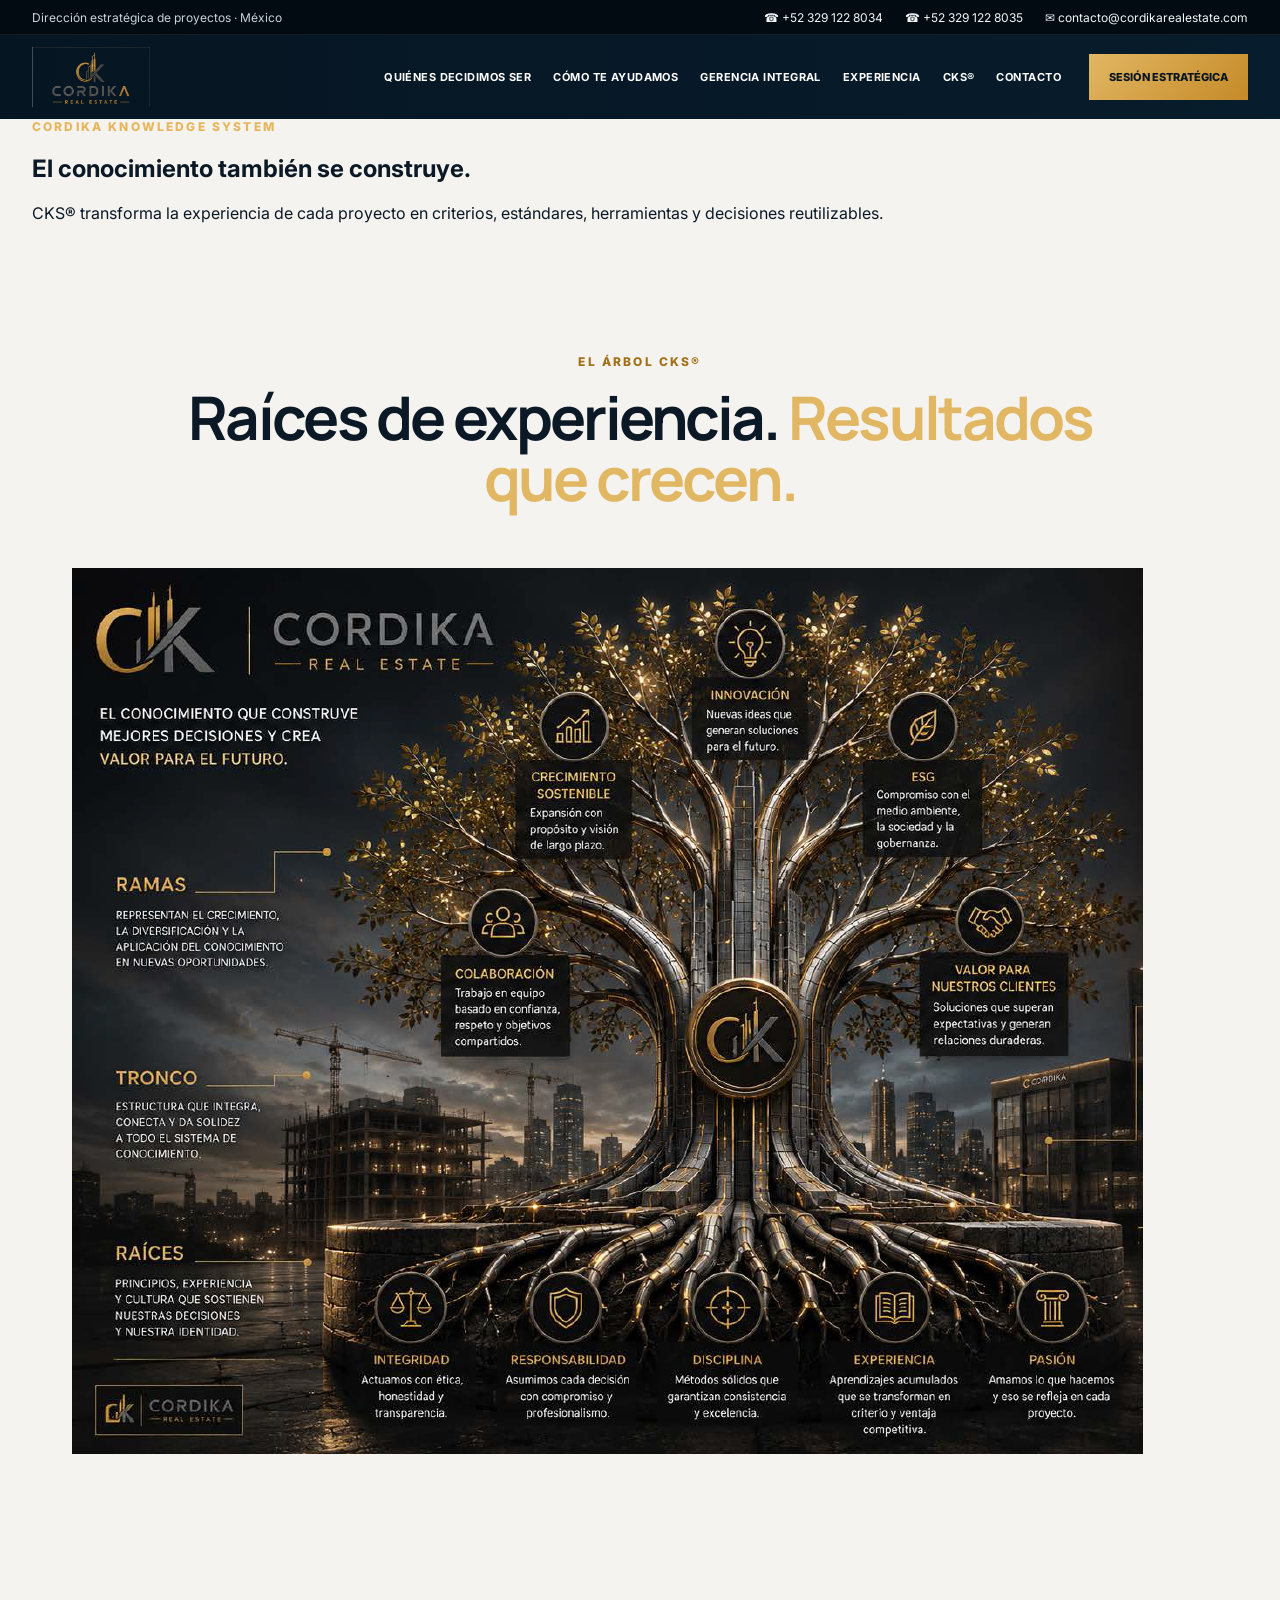
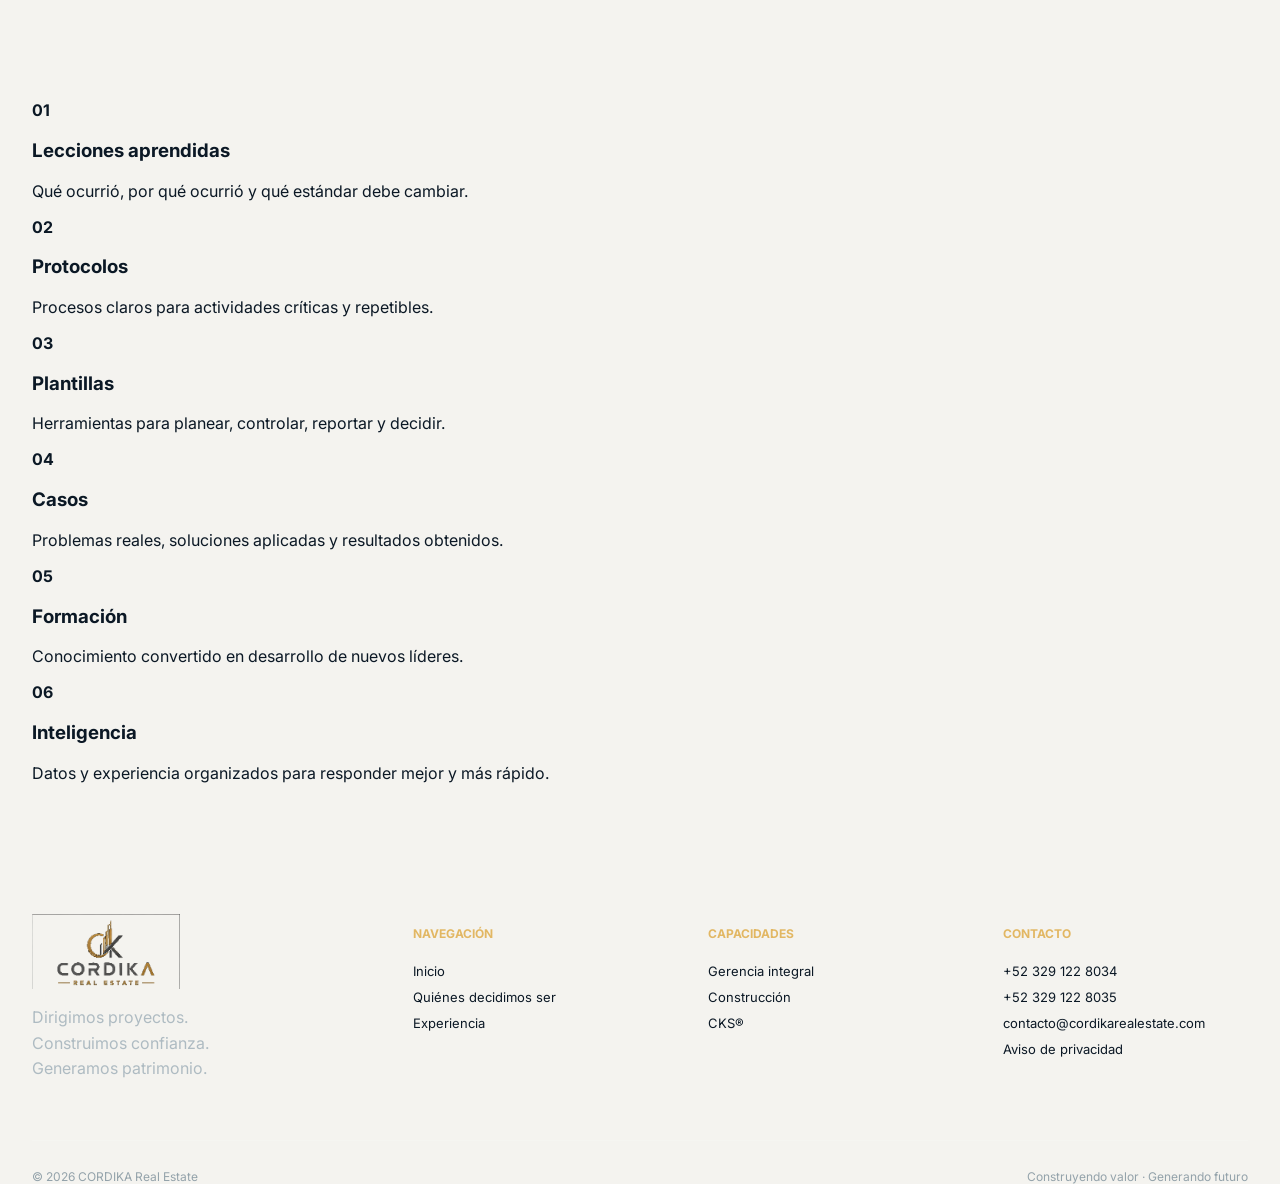
==== commit c5eaa04a: "Cambio 1" ====
--- a/cks.html
+++ b/cks.html
@@ -1 +1 @@
-<!doctype html><html lang="es-MX"><head><meta charset="utf-8"><meta name="viewport" content="width=device-width,initial-scale=1"><title>CKS® | CORDIKA Knowledge System</title><meta name="description" content="Sistema de conocimiento CORDIKA para convertir experiencia en mejores decisiones, procesos y resultados."><link rel="icon" href="favicon.png"><link rel="preconnect" href="https://fonts.googleapis.com"><link rel="preconnect" href="https://fonts.gstatic.com" crossorigin><link href="https://fonts.googleapis.com/css2?family=Inter:wght@400;500;600;700;800&family=Manrope:wght@500;600;700;800&display=swap" rel="stylesheet"><link rel="stylesheet" href="styles.css"></head><body class="inner-page"><header class="site-header"><div class="utility-bar"><div class="container utility-inner"><span>Dirección estratégica de proyectos · México</span><div class="utility-links"><a href="tel:+524600000000">☎ +52 46 0000 0000</a><a href="mailto:contacto@cordikarealestate.com">✉ contacto@cordikarealestate.com</a></div></div></div><div class="nav-bar"><div class="container nav-inner"><a class="brand" href="index.html"><img src="assets/images/logo-cordika.png" alt="CORDIKA Real Estate"></a><button class="menu-toggle" aria-expanded="false" aria-controls="main-nav">Menú</button><nav class="main-nav" id="main-nav"><a href="index.html#nosotros">Nosotros</a><a href="index.html#soluciones">Cómo te ayudamos</a><a href="gerencia-integral.html">Gerencia integral</a><a href="index.html#experiencia">Experiencia</a><a href="cks.html">CKS®</a><a href="index.html#contacto">Contacto</a></nav><a class="nav-cta" href="index.html#contacto">Sesión estratégica</a></div></div></header><main><section class="inner-hero cks-hero"><div class="container"><p class="eyebrow">CORDIKA Knowledge System</p><h1>El conocimiento también se construye.</h1><p>CKS® transforma la experiencia de cada proyecto en criterios, estándares, herramientas y decisiones reutilizables.</p></div></section><section class="section"><div class="container"><div class="section-heading"><p class="section-label">El árbol CKS®</p><h2>Raíces de experiencia. <span>Resultados que crecen.</span></h2></div><figure class="cks-tree-art cks-tree-art-large"><img src="assets/images/cks-tree-approved.png" alt="Árbol CKS aprobado de CORDIKA" loading="eager"></figure></div></section><section class="section cks-modules"><div class="container"><div class="scope-grid"><article><b>01</b><h3>Lecciones aprendidas</h3><p>Qué ocurrió, por qué ocurrió y qué estándar debe cambiar.</p></article><article><b>02</b><h3>Protocolos</h3><p>Procesos claros para actividades críticas y repetibles.</p></article><article><b>03</b><h3>Plantillas</h3><p>Herramientas para planear, controlar, reportar y decidir.</p></article><article><b>04</b><h3>Casos</h3><p>Problemas reales, soluciones aplicadas y resultados obtenidos.</p></article><article><b>05</b><h3>Formación</h3><p>Conocimiento convertido en desarrollo de nuevos líderes.</p></article><article><b>06</b><h3>Inteligencia</h3><p>Datos y experiencia organizados para responder mejor y más rápido.</p></article></div></div></section></main><footer class="site-footer"><div class="container footer-grid"><div class="footer-brand"><img src="assets/images/logo-cordika.png" alt="CORDIKA"><p>Dirigimos proyectos.<br>Construimos confianza.<br>Generamos patrimonio.</p></div><div><h3>Navegación</h3><a href="index.html">Inicio</a><a href="index.html#nosotros">Nosotros</a><a href="index.html#experiencia">Experiencia</a></div><div><h3>Capacidades</h3><a href="gerencia-integral.html">Gerencia integral</a><a href="index.html#soluciones">Construcción</a><a href="cks.html">CKS®</a></div><div><h3>Contacto</h3><a href="mailto:contacto@cordikarealestate.com">contacto@cordikarealestate.com</a><a href="privacidad.html">Aviso de privacidad</a></div></div><div class="container footer-bottom"><span>© <span data-year></span> CORDIKA Real Estate</span><span>Construyendo valor · Generando futuro</span></div></footer><script src="app.js"></script></body></html>+<!doctype html><html lang="es-MX"><head><meta charset="utf-8"><meta name="viewport" content="width=device-width,initial-scale=1"><title>CKS® | CORDIKA Knowledge System</title><meta name="description" content="Sistema de conocimiento CORDIKA para convertir experiencia en mejores decisiones, procesos y resultados."><link rel="icon" href="favicon.png"><link rel="preconnect" href="https://fonts.googleapis.com"><link rel="preconnect" href="https://fonts.gstatic.com" crossorigin><link href="https://fonts.googleapis.com/css2?family=Inter:wght@400;500;600;700;800&family=Manrope:wght@500;600;700;800&display=swap" rel="stylesheet"><link rel="stylesheet" href="styles.css"></head><body class="inner-page"><header class="site-header"><div class="utility-bar"><div class="container utility-inner"><span>Dirección estratégica de proyectos · México</span><div class="utility-links"><a href="tel:+523291228034">☎ +52 329 122 8034</a><a href="tel:+523291228035">☎ +52 329 122 8035</a><a href="mailto:contacto@cordikarealestate.com">✉ contacto@cordikarealestate.com</a></div></div></div><div class="nav-bar"><div class="container nav-inner"><a class="brand" href="index.html"><img src="assets/images/logo-cordika.png" alt="CORDIKA Real Estate"></a><button class="menu-toggle" aria-expanded="false" aria-controls="main-nav">Menú</button><nav class="main-nav" id="main-nav"><a href="index.html#nosotros">Quiénes decidimos ser</a><a href="index.html#soluciones">Cómo te ayudamos</a><a href="gerencia-integral.html">Gerencia integral</a><a href="index.html#experiencia">Experiencia</a><a href="cks.html">CKS®</a><a href="index.html#contacto">Contacto</a></nav><a class="nav-cta" href="index.html#contacto">Sesión estratégica</a></div></div></header><main><section class="inner-hero cks-hero"><div class="container"><p class="eyebrow">CORDIKA Knowledge System</p><h1>El conocimiento también se construye.</h1><p>CKS® transforma la experiencia de cada proyecto en criterios, estándares, herramientas y decisiones reutilizables.</p></div></section><section class="section"><div class="container"><div class="section-heading"><p class="section-label">El árbol CKS®</p><h2>Raíces de experiencia. <span>Resultados que crecen.</span></h2></div><figure class="cks-tree-art cks-tree-art-large"><img src="assets/images/cks-tree-approved.png" alt="Árbol CKS aprobado de CORDIKA" loading="eager"></figure></div></section><section class="section cks-modules"><div class="container"><div class="scope-grid"><article><b>01</b><h3>Lecciones aprendidas</h3><p>Qué ocurrió, por qué ocurrió y qué estándar debe cambiar.</p></article><article><b>02</b><h3>Protocolos</h3><p>Procesos claros para actividades críticas y repetibles.</p></article><article><b>03</b><h3>Plantillas</h3><p>Herramientas para planear, controlar, reportar y decidir.</p></article><article><b>04</b><h3>Casos</h3><p>Problemas reales, soluciones aplicadas y resultados obtenidos.</p></article><article><b>05</b><h3>Formación</h3><p>Conocimiento convertido en desarrollo de nuevos líderes.</p></article><article><b>06</b><h3>Inteligencia</h3><p>Datos y experiencia organizados para responder mejor y más rápido.</p></article></div></div></section></main><footer class="site-footer"><div class="container footer-grid"><div class="footer-brand"><img src="assets/images/logo-cordika.png" alt="CORDIKA"><p>Dirigimos proyectos.<br>Construimos confianza.<br>Generamos patrimonio.</p></div><div><h3>Navegación</h3><a href="index.html">Inicio</a><a href="index.html#nosotros">Quiénes decidimos ser</a><a href="index.html#experiencia">Experiencia</a></div><div><h3>Capacidades</h3><a href="gerencia-integral.html">Gerencia integral</a><a href="index.html#soluciones">Construcción</a><a href="cks.html">CKS®</a></div><div><h3>Contacto</h3><a href="tel:+523291228034">+52 329 122 8034</a><a href="tel:+523291228035">+52 329 122 8035</a><a href="mailto:contacto@cordikarealestate.com">contacto@cordikarealestate.com</a><a href="privacidad.html">Aviso de privacidad</a></div></div><div class="container footer-bottom"><span>© <span data-year></span> CORDIKA Real Estate</span><span>Construyendo valor · Generando futuro</span></div></footer><script src="app.js"></script></body></html>
--- a/styles.css
+++ b/styles.css
@@ -17,7 +17,8 @@
 .projects{background:linear-gradient(90deg,#071522,#0b2539);color:#fff}.projects-layout{display:grid;grid-template-columns:.7fr 1.3fr;gap:44px;align-items:center}.projects-intro p{color:#d4dde2;line-height:1.65;font-size:17px}.projects-intro .btn{margin-top:18px}.project-carousel{position:relative;min-height:520px}.project-card{position:absolute;inset:0;opacity:0;transform:translateX(24px);transition:.55s;pointer-events:none}.project-card.active{opacity:1;transform:none;pointer-events:auto}.project-card img{width:100%;height:440px;object-fit:cover}.project-card>div{background:#061522;border:1px solid rgba(255,255,255,.18);border-top:0;padding:20px 24px}.project-card span{font-size:11px;text-transform:uppercase;color:var(--gold2)}.project-card h3{font-family:Manrope,sans-serif;font-size:24px;margin:7px 0}.project-card p{color:#d7e0e4;font-size:14px}.carousel-controls{position:absolute;left:0;right:0;bottom:-54px;display:flex;align-items:center;justify-content:center;gap:18px}.carousel-controls button{width:42px;height:42px;border-radius:50%;border:1px solid rgba(255,255,255,.5);background:transparent;color:#fff}.carousel-dots{display:flex;gap:8px}.carousel-dots i{width:8px;height:8px;border-radius:50%;background:rgba(255,255,255,.35)}.carousel-dots i.active{background:var(--gold2)}
 .sectors{background:#fff}.sector-grid{display:grid;grid-template-columns:repeat(3,1fr);gap:16px}.sector-grid article{min-height:130px;display:grid;place-items:center;text-align:center;background:#f3f1ec;border-bottom:3px solid var(--gold);font-family:Manrope,sans-serif;font-size:18px;font-weight:800;padding:20px}
 .cks-experience{background:linear-gradient(180deg,#061522,#0a2234 75%,#061522);color:#fff;padding-bottom:126px}.cks-header{display:grid;grid-template-columns:1.2fr .8fr;gap:70px;align-items:end;margin-bottom:42px}.cks-header p:last-child{color:#ccd8de;font-size:18px;line-height:1.7}.cks-stage{background:#0a0e12;border:1px solid rgba(224,178,93,.2);padding:20px;box-shadow:0 30px 100px rgba(0,0,0,.38)}.cks-stage img{width:min(1071px,100%);height:auto;margin:auto;object-fit:contain}.cks-footer{display:flex;align-items:center;justify-content:space-between;gap:30px;margin-top:34px}.cks-footer p{font-family:Manrope,sans-serif;font-size:20px;max-width:850px;line-height:1.5;color:#e3e9ec}
-.principles{background:#061522;color:#fff}.principles-grid{display:grid;grid-template-columns:1fr 1fr;gap:90px}.principle-list p{margin:0;padding:20px 0;border-bottom:1px solid rgba(255,255,255,.16);font-size:25px;font-family:Manrope,sans-serif}.cta-band{position:relative;min-height:330px;color:#fff;display:flex;align-items:center;overflow:hidden}.cta-band>img{position:absolute;inset:0;width:100%;height:100%;object-fit:cover}.cta-shade{position:absolute;inset:0;background:linear-gradient(90deg,rgba(5,18,30,.96),rgba(5,18,30,.65))}.cta-content{position:relative;z-index:2;display:flex;align-items:center;justify-content:space-between;gap:42px}.cta-content p{color:#e2e9ec}.cta-actions{display:flex;gap:14px;flex-wrap:wrap}.site-footer{background:#020b12;color:#d7e0e4;padding:60px 0 20px}.footer-grid{display:grid;grid-template-columns:1.35fr repeat(3,1fr);gap:50px}.footer-brand img{width:210px;height:75px;object-fit:contain;object-position:left}.footer-brand p{line-height:1.6;color:#aebbc2}.footer-grid h3{font-size:12px;color:var(--gold2);text-transform:uppercase}.footer-grid>div:not(.footer-brand){display:flex;flex-direction:column;gap:10px;font-size:13px}.footer-bottom{display:flex;justify-content:space-between;padding-top:28px;margin-top:42px;border-top:1px solid rgba(255,255,255,.12);font-size:12px;color:#93a2aa}.text-link{font-size:12px;text-transform:uppercase;font-weight:800}.reveal{opacity:0;transform:translateY(24px);transition:.78s}.reveal.in{opacity:1;transform:none}
+.principles{background:#061522;color:#fff}.principles-grid{display:grid;grid-template-columns:1fr 1fr;gap:90px}.principle-list p{margin:0;padding:20px 0;border-bottom:1px solid rgba(255,255,255,.16);font-size:25px;font-family:Manrope,sans-serif}.cta-band{position:relative;min-height:330px;color:#fff;display:flex;align-items:center;overflow:hidden}.cta-band>img{position:absolute;inset:0;width:100%;height:100%;object-fit:cover}.cta-shade{position:absolute;inset:0;background:linear-gradient(90deg,rgba(5,18,30,.96),rgba(5,18,30,.78))}.cta-content{position:relative;z-index:2;display:flex;align-items:center;justify-content:space-between;gap:42px}.cta-content p{color:#e2e9ec}.cta-actions{display:flex;gap:14px;flex-wrap:wrap}.modal-backdrop{position:fixed;inset:0;z-index:9999;background:rgba(3,13,22,.85);backdrop-filter:blur(12px);-webkit-backdrop-filter:blur(12px);display:flex;align-items:center;justify-content:center;padding:20px;opacity:0;pointer-events:none;transition:opacity .35s ease}.modal-backdrop.is-open{opacity:1;pointer-events:auto}.modal-card{background:#081726!important;border:1px solid rgba(226,183,99,.4)!important;border-radius:20px!important;padding:44px 40px!important;width:100%;max-width:480px;box-shadow:0 30px 80px rgba(0,0,0,.75)!important;position:relative;transform:translateY(20px) scale(.96);transition:transform .35s cubic-bezier(.16,1,.3,1)}.modal-backdrop.is-open .modal-card{transform:translateY(0) scale(1)}.modal-close{position:absolute;top:18px;right:20px;background:transparent;border:none;color:#a0b2bd;font-size:28px;line-height:1;cursor:pointer;transition:color .2s;padding:4px 8px}.modal-close:hover{color:var(--gold2)}.modal-header{text-align:center;margin-bottom:28px}.modal-header h2{font-family:Manrope,sans-serif!important;font-size:28px!important;font-weight:800!important;color:#fff!important;margin:0 0 8px!important;letter-spacing:-.02em!important}.modal-accent-bar{width:42px;height:4px;background:linear-gradient(90deg,var(--gold2),var(--gold));border-radius:2px;margin:0 auto 12px}.modal-subtitle{font-size:13px;color:#9eb1bb;margin:0}.modal-form .modal-field{margin-bottom:18px}.modal-input-wrapper{position:relative;display:flex;align-items:center}.modal-icon{position:absolute;left:18px;color:var(--gold2);display:flex;align-items:center;justify-content:center;pointer-events:none;z-index:2}.textarea-wrapper .modal-icon{top:16px}.modal-form input,.modal-form textarea{width:100%!important;background:#112436!important;border:1px solid rgba(255,255,255,.12)!important;border-radius:12px!important;padding:16px 18px 16px 52px!important;color:#fff!important;font-family:Inter,sans-serif!important;font-size:14px!important;outline:0!important;transition:all .25s ease!important;box-sizing:border-box!important;-webkit-appearance:none}.modal-form textarea{resize:vertical;min-height:110px;font-family:Inter,sans-serif!important}.modal-form input::placeholder,.modal-form textarea::placeholder{color:rgba(255,255,255,.45)!important}.modal-form input:focus,.modal-form textarea:focus{border-color:var(--gold2)!important;background:#162d42!important;box-shadow:0 0 0 3px rgba(226,183,99,.2)!important}.modal-btn-submit{width:100%!important;height:54px!important;display:inline-flex!important;align-items:center!important;justify-content:center!important;gap:10px!important;background:linear-gradient(135deg,var(--gold2),var(--gold))!important;color:#071522!important;border:none!important;border-radius:12px!important;font-family:Inter,sans-serif!important;font-size:14px!important;font-weight:800!important;text-transform:uppercase!important;letter-spacing:.06em!important;cursor:pointer!important;transition:transform .25s,box-shadow .25s!important;box-shadow:0 10px 25px rgba(197,138,40,.35)!important}.modal-btn-submit:hover{transform:translateY(-2px);box-shadow:0 14px 32px rgba(197,138,40,.5)!important}.modal-feedback{margin-top:14px;font-size:13px;line-height:1.45;color:var(--gold2);display:none;padding:12px 14px;background:rgba(226,183,99,.12);border:1px solid rgba(226,183,99,.35);border-radius:8px;text-align:center}.modal-feedback.is-visible{display:block}.section-contacto-centered{background:linear-gradient(180deg,#041019 0%,#081d2e 100%);padding:100px 0;display:flex;align-items:center;justify-content:center}.centered-contact-wrapper{display:flex;flex-direction:column;align-items:center;width:100%}.centered-contact-info{margin-top:36px;display:flex;gap:16px;flex-wrap:wrap;justify-content:center}.contact-pill{display:inline-flex;align-items:center;gap:10px;padding:12px 18px;background:rgba(255,255,255,.05);border:1px solid rgba(255,255,255,.14);border-radius:8px;font-size:13px;font-weight:600;color:#edf2f4}.contact-pill a{color:#fff;transition:color .2s}.contact-pill a:hover{color:var(--gold2)}.contact-pill .icon{color:var(--gold2);font-size:15px}.contact-pill .sep{color:rgba(255,255,255,.3)}}}
+.site-footer{background:#020b12;color:#d7e0e4;padding:60px 0 20px}.footer-grid{display:grid;grid-template-columns:1.35fr repeat(3,1fr);gap:50px}.footer-brand img{width:210px;height:75px;object-fit:contain;object-position:left}.footer-brand p{line-height:1.6;color:#aebbc2}.footer-grid h3{font-size:12px;color:var(--gold2);text-transform:uppercase}.footer-grid>div:not(.footer-brand){display:flex;flex-direction:column;gap:10px;font-size:13px}.footer-bottom{display:flex;justify-content:space-between;padding-top:28px;margin-top:42px;border-top:1px solid rgba(255,255,255,.12);font-size:12px;color:#93a2aa}.text-link{font-size:12px;text-transform:uppercase;font-weight:800}.reveal{opacity:0;transform:translateY(24px);transition:.78s}.reveal.in{opacity:1;transform:none}
 @media(max-width:1180px){.main-nav{gap:15px}.main-nav a{font-size:10px}.nav-cta{display:none}.need-grid{grid-template-columns:repeat(2,1fr)}.flagship-grid,.decision-grid,.ecosystem-grid,.projects-layout{grid-template-columns:1fr}.control-center,.decision-wheel,.ecosystem-map{margin-top:30px}.project-carousel{min-height:540px}.sector-grid{grid-template-columns:repeat(2,1fr)}}
 @media(max-width:920px){.utility-inner>span{display:none}.utility-inner{justify-content:flex-end}.menu-toggle{display:block}.main-nav{display:none;position:absolute;top:84px;left:0;right:0;background:#061522;padding:18px 28px;flex-direction:column;align-items:flex-start}.main-nav.open{display:flex}.main-nav a{padding:10px 0}.hero{height:auto;min-height:760px}.hero-content{padding-top:88px;padding-bottom:210px}.stats-grid{grid-template-columns:repeat(2,1fr)}.stats-grid article{min-height:84px;padding:16px 18px}.stats-grid strong{font-size:30px}.about-grid,.cks-header,.principles-grid,.intro-grid{grid-template-columns:1fr}.about-visual img{height:500px}.dice-grid{grid-template-columns:repeat(2,1fr)}.scene-grid{grid-template-columns:1fr}.cks-header{gap:22px}.footer-grid{grid-template-columns:repeat(2,1fr)}.control-center,.decision-wheel{max-width:520px}.orbit span,.decision-wheel span{transform:rotate(calc(var(--i, var(--p))*45deg)) translateY(-210px) rotate(calc(var(--i, var(--p))*-45deg))}.ecosystem-map a{transform:rotate(calc(var(--a)*60deg)) translateY(-220px) rotate(calc(var(--a)*-60deg))}}
 @media(max-width:650px){.container{width:min(var(--max),calc(100% - 28px))}.utility-bar{display:none}.nav-inner{height:74px}.brand img{width:166px}.main-nav{top:74px}.hero{min-height:790px}.hero-content{padding-top:72px;padding-bottom:242px}.hero h1{font-size:45px}.hero-lead{font-size:17px}.hero-actions,.cta-actions{width:100%}.hero-actions .btn,.cta-actions .btn{width:100%}.stats-grid{grid-template-columns:1fr 1fr}.stats-grid article{gap:8px}.stats-grid strong{font-size:26px}.stats-grid span{font-size:9px}.section{padding:82px 0}.section h2,.cta-band h2{font-size:39px}.editorial-intro{padding:72px 0}.about-visual img{height:380px}.pillars,.need-grid,.dice-grid,.sector-grid,.footer-grid{grid-template-columns:1fr}.control-center,.decision-wheel,.ecosystem-map{transform:scale(.82);margin-inline:-9%;margin-block:-9%}.method-flow{display:grid;grid-template-columns:1fr}.method-flow i{display:none}.project-card img{height:310px}.project-carousel{min-height:455px}.cks-stage{padding:8px}.cks-footer,.cta-content{flex-direction:column;align-items:flex-start}.principle-list p{font-size:21px}.cta-band{min-height:430px}.footer-bottom{flex-direction:column;gap:12px}}
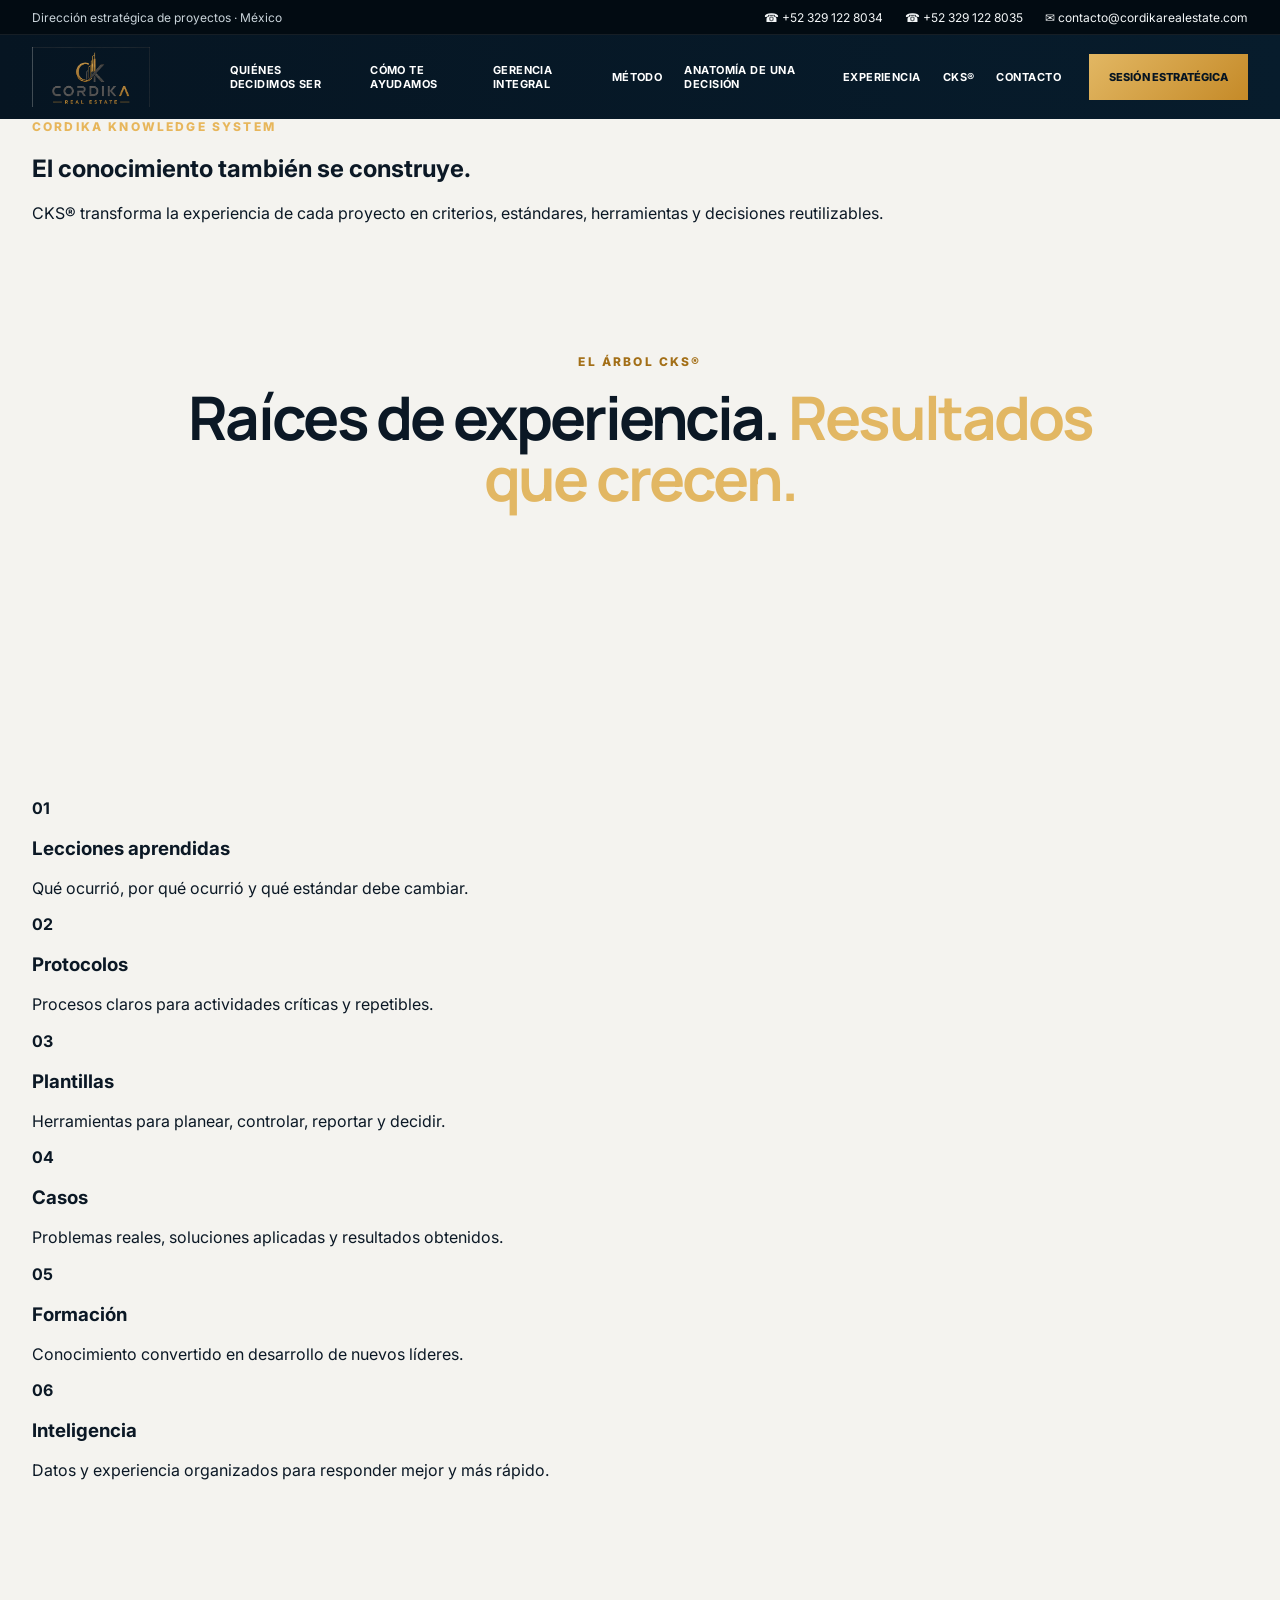
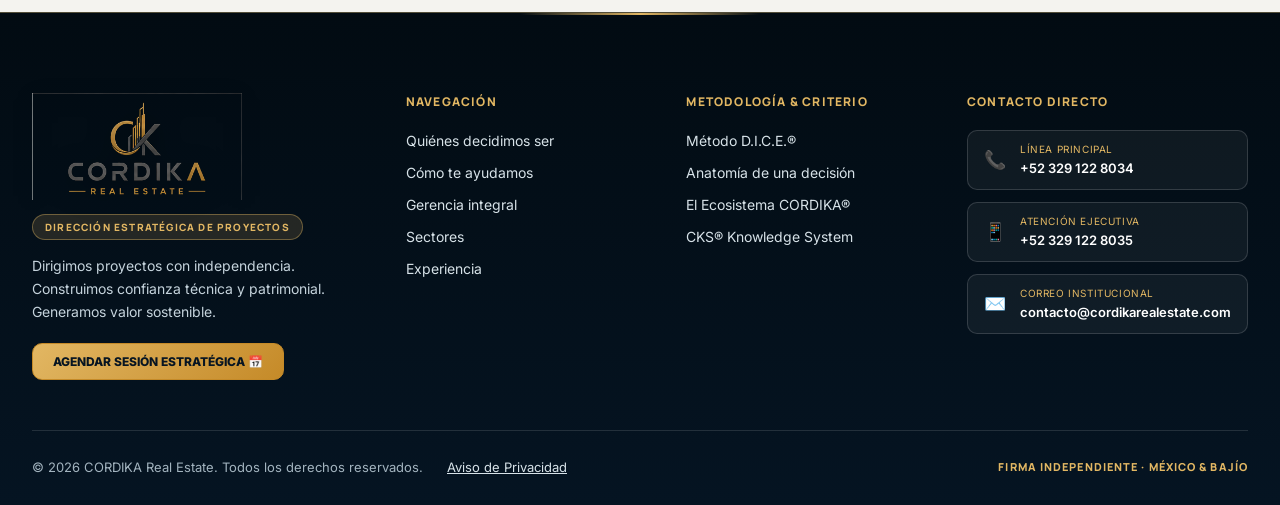
==== commit 023fc5ec: "Cambios FULL" ====
--- a/cks.html
+++ b/cks.html
@@ -1 +1 @@
-<!doctype html><html lang="es-MX"><head><meta charset="utf-8"><meta name="viewport" content="width=device-width,initial-scale=1"><title>CKS® | CORDIKA Knowledge System</title><meta name="description" content="Sistema de conocimiento CORDIKA para convertir experiencia en mejores decisiones, procesos y resultados."><link rel="icon" href="favicon.png"><link rel="preconnect" href="https://fonts.googleapis.com"><link rel="preconnect" href="https://fonts.gstatic.com" crossorigin><link href="https://fonts.googleapis.com/css2?family=Inter:wght@400;500;600;700;800&family=Manrope:wght@500;600;700;800&display=swap" rel="stylesheet"><link rel="stylesheet" href="styles.css"></head><body class="inner-page"><header class="site-header"><div class="utility-bar"><div class="container utility-inner"><span>Dirección estratégica de proyectos · México</span><div class="utility-links"><a href="tel:+523291228034">☎ +52 329 122 8034</a><a href="tel:+523291228035">☎ +52 329 122 8035</a><a href="mailto:contacto@cordikarealestate.com">✉ contacto@cordikarealestate.com</a></div></div></div><div class="nav-bar"><div class="container nav-inner"><a class="brand" href="index.html"><img src="assets/images/logo-cordika.png" alt="CORDIKA Real Estate"></a><button class="menu-toggle" aria-expanded="false" aria-controls="main-nav">Menú</button><nav class="main-nav" id="main-nav"><a href="index.html#nosotros">Quiénes decidimos ser</a><a href="index.html#soluciones">Cómo te ayudamos</a><a href="gerencia-integral.html">Gerencia integral</a><a href="index.html#experiencia">Experiencia</a><a href="cks.html">CKS®</a><a href="index.html#contacto">Contacto</a></nav><a class="nav-cta" href="index.html#contacto">Sesión estratégica</a></div></div></header><main><section class="inner-hero cks-hero"><div class="container"><p class="eyebrow">CORDIKA Knowledge System</p><h1>El conocimiento también se construye.</h1><p>CKS® transforma la experiencia de cada proyecto en criterios, estándares, herramientas y decisiones reutilizables.</p></div></section><section class="section"><div class="container"><div class="section-heading"><p class="section-label">El árbol CKS®</p><h2>Raíces de experiencia. <span>Resultados que crecen.</span></h2></div><figure class="cks-tree-art cks-tree-art-large"><img src="assets/images/cks-tree-approved.png" alt="Árbol CKS aprobado de CORDIKA" loading="eager"></figure></div></section><section class="section cks-modules"><div class="container"><div class="scope-grid"><article><b>01</b><h3>Lecciones aprendidas</h3><p>Qué ocurrió, por qué ocurrió y qué estándar debe cambiar.</p></article><article><b>02</b><h3>Protocolos</h3><p>Procesos claros para actividades críticas y repetibles.</p></article><article><b>03</b><h3>Plantillas</h3><p>Herramientas para planear, controlar, reportar y decidir.</p></article><article><b>04</b><h3>Casos</h3><p>Problemas reales, soluciones aplicadas y resultados obtenidos.</p></article><article><b>05</b><h3>Formación</h3><p>Conocimiento convertido en desarrollo de nuevos líderes.</p></article><article><b>06</b><h3>Inteligencia</h3><p>Datos y experiencia organizados para responder mejor y más rápido.</p></article></div></div></section></main><footer class="site-footer"><div class="container footer-grid"><div class="footer-brand"><img src="assets/images/logo-cordika.png" alt="CORDIKA"><p>Dirigimos proyectos.<br>Construimos confianza.<br>Generamos patrimonio.</p></div><div><h3>Navegación</h3><a href="index.html">Inicio</a><a href="index.html#nosotros">Quiénes decidimos ser</a><a href="index.html#experiencia">Experiencia</a></div><div><h3>Capacidades</h3><a href="gerencia-integral.html">Gerencia integral</a><a href="index.html#soluciones">Construcción</a><a href="cks.html">CKS®</a></div><div><h3>Contacto</h3><a href="tel:+523291228034">+52 329 122 8034</a><a href="tel:+523291228035">+52 329 122 8035</a><a href="mailto:contacto@cordikarealestate.com">contacto@cordikarealestate.com</a><a href="privacidad.html">Aviso de privacidad</a></div></div><div class="container footer-bottom"><span>© <span data-year></span> CORDIKA Real Estate</span><span>Construyendo valor · Generando futuro</span></div></footer><script src="app.js"></script></body></html>+<!doctype html><html lang="es-MX"><head><meta charset="utf-8"><meta name="viewport" content="width=device-width,initial-scale=1"><title>CKS® | CORDIKA Knowledge System</title><meta name="description" content="Sistema de conocimiento CORDIKA para convertir experiencia en mejores decisiones, procesos y resultados."><link rel="icon" href="favicon.png"><link rel="preconnect" href="https://fonts.googleapis.com"><link rel="preconnect" href="https://fonts.gstatic.com" crossorigin><link href="https://fonts.googleapis.com/css2?family=Inter:wght@400;500;600;700;800&family=Manrope:wght@500;600;700;800&display=swap" rel="stylesheet"><link rel="stylesheet" href="styles.css"></head><body class="inner-page"><header class="site-header"><div class="utility-bar"><div class="container utility-inner"><span>Dirección estratégica de proyectos · México</span><div class="utility-links"><a href="tel:+523291228034">☎ +52 329 122 8034</a><a href="tel:+523291228035">☎ +52 329 122 8035</a><a href="mailto:contacto@cordikarealestate.com">✉ contacto@cordikarealestate.com</a></div></div></div><div class="nav-bar"><div class="container nav-inner"><a class="brand" href="index.html"><img src="assets/images/logo-cordika.png" alt="CORDIKA Real Estate"></a><button class="menu-toggle" aria-expanded="false" aria-controls="main-nav">Menú</button><nav class="main-nav" id="main-nav"><a href="index.html#nosotros">Quiénes decidimos ser</a><a href="index.html#ayuda">Cómo te ayudamos</a><a href="gerencia-integral.html">Gerencia integral</a><a href="index.html#metodo">Método</a><a href="index.html#arquitectura">Anatomía de una decisión</a><a href="index.html#experiencia">Experiencia</a><a href="cks.html">CKS®</a><a href="index.html#contacto">Contacto</a></nav><a class="nav-cta" href="index.html#contacto">Sesión estratégica</a></div></div></header><main><section class="inner-hero cks-hero"><div class="container"><p class="eyebrow">CORDIKA Knowledge System</p><h1>El conocimiento también se construye.</h1><p>CKS® transforma la experiencia de cada proyecto en criterios, estándares, herramientas y decisiones reutilizables.</p></div></section><section class="section"><div class="container"><div class="section-heading"><p class="section-label">El árbol CKS®</p><h2>Raíces de experiencia. <span>Resultados que crecen.</span></h2></div></div></section><section class="section cks-modules"><div class="container"><div class="scope-grid"><article><b>01</b><h3>Lecciones aprendidas</h3><p>Qué ocurrió, por qué ocurrió y qué estándar debe cambiar.</p></article><article><b>02</b><h3>Protocolos</h3><p>Procesos claros para actividades críticas y repetibles.</p></article><article><b>03</b><h3>Plantillas</h3><p>Herramientas para planear, controlar, reportar y decidir.</p></article><article><b>04</b><h3>Casos</h3><p>Problemas reales, soluciones aplicadas y resultados obtenidos.</p></article><article><b>05</b><h3>Formación</h3><p>Conocimiento convertido en desarrollo de nuevos líderes.</p></article><article><b>06</b><h3>Inteligencia</h3><p>Datos y experiencia organizados para responder mejor y más rápido.</p></article></div></div></section></main><footer class="site-footer"><div class="container footer-top-grid"><div class="footer-brand-col"><img src="assets/images/logo-cordika.png" alt="CORDIKA Real Estate" class="footer-logo"><span class="footer-badge">DIRECCIÓN ESTRATÉGICA DE PROYECTOS</span><p class="footer-tagline">Dirigimos proyectos con independencia. Construimos confianza técnica y patrimonial. Generamos valor sostenible.</p><div class="footer-cta-box"><a href="index.html#contacto" class="btn btn-gold btn-sm nav-cta">Agendar Sesión Estratégica 📅</a></div></div><div class="footer-nav-col"><h3 class="footer-title">Navegación</h3><ul class="footer-links"><li><a href="index.html#nosotros">Quiénes decidimos ser</a></li><li><a href="index.html#ayuda">Cómo te ayudamos</a></li><li><a href="gerencia-integral.html">Gerencia integral</a></li><li><a href="index.html#inicio">Sectores</a></li><li><a href="index.html#experiencia">Experiencia</a></li></ul></div><div class="footer-nav-col"><h3 class="footer-title">Metodología & Criterio</h3><ul class="footer-links"><li><a href="index.html#metodo">Método D.I.C.E.®</a></li><li><a href="index.html#arquitectura">Anatomía de una decisión</a></li><li><a href="index.html#nosotros">El Ecosistema CORDIKA®</a></li><li><a href="cks.html">CKS® Knowledge System</a></li></ul></div><div class="footer-nav-col"><h3 class="footer-title">Contacto Directo</h3><div class="footer-contact-items"><a href="tel:+523291228034" class="footer-contact-pill"><span class="pill-icon">📞</span><div><span class="pill-label">Línea Principal</span><strong>+52 329 122 8034</strong></div></a><a href="tel:+523291228035" class="footer-contact-pill"><span class="pill-icon">📱</span><div><span class="pill-label">Atención Ejecutiva</span><strong>+52 329 122 8035</strong></div></a><a href="mailto:contacto@cordikarealestate.com" class="footer-contact-pill"><span class="pill-icon">✉️</span><div><span class="pill-label">Correo Institucional</span><strong>contacto@cordikarealestate.com</strong></div></a></div></div></div><div class="container footer-bottom-bar"><div class="footer-legal"><span>© <span data-year></span> CORDIKA Real Estate. Todos los derechos reservados.</span><a href="privacidad.html">Aviso de Privacidad</a></div><div class="footer-signature"><span>FIRMA INDEPENDIENTE · MÉXICO & BAJÍO</span></div></div></footer><script src="app.js"></script></body></html>
--- a/styles.css
+++ b/styles.css
@@ -3,26 +3,26 @@
   --paper:#f4f3ef;--white:#fff;--ink:#0b1825;--muted:#65707a;--line:#d8dde1;
   --max:1440px;--shadow:0 20px 60px rgba(2,20,34,.16)
 }
-*{box-sizing:border-box}html{scroll-behavior:smooth}body{margin:0;font-family:Inter,Arial,sans-serif;color:var(--ink);background:var(--paper);overflow-x:hidden}img{display:block;max-width:100%}a{text-decoration:none;color:inherit}.container{width:min(var(--max),calc(100% - 64px));margin:auto}.skip-link{position:absolute;left:-9999px}.skip-link:focus{left:16px;top:16px;background:#fff;padding:10px;z-index:1000}.site-header{position:relative;z-index:50}.utility-bar{background:#020b12;color:#cad4da;font-size:12px;border-bottom:1px solid rgba(255,255,255,.08)}.utility-inner{height:34px;display:flex;align-items:center;justify-content:space-between}.utility-links{display:flex;gap:22px}.utility-links a{color:#f4f7f8}.nav-bar{background:linear-gradient(90deg,#061522,#071c2c);color:#fff}.nav-inner{height:84px;display:flex;align-items:center;gap:28px}.brand img{width:192px;height:60px;object-fit:contain;object-position:left}.main-nav{display:flex;align-items:center;gap:22px;margin-left:auto}.main-nav a{font-size:11px;font-weight:700;text-transform:uppercase;padding:33px 0;position:relative;letter-spacing:.04em}.main-nav a:after{content:"";position:absolute;left:0;right:100%;bottom:23px;height:2px;background:var(--gold);transition:.28s}.main-nav a:hover:after{right:0}.nav-cta{background:linear-gradient(135deg,var(--gold2),var(--gold));color:#071522;padding:16px 20px;font-size:11px;font-weight:800;text-transform:uppercase;white-space:nowrap}.menu-toggle{display:none;margin-left:auto;background:transparent;color:#fff;border:1px solid rgba(255,255,255,.4);padding:10px 12px;font-weight:700}
+*{box-sizing:border-box}html{scroll-behavior:smooth}[id]{scroll-margin-top:100px}body{margin:0;font-family:Inter,Arial,sans-serif;color:var(--ink);background:var(--paper);overflow-x:hidden}img{display:block;max-width:100%}a{text-decoration:none;color:inherit}.container{width:min(var(--max),calc(100% - 64px));margin:auto}.skip-link{position:absolute;left:-9999px}.skip-link:focus{left:16px;top:16px;background:#fff;padding:10px;z-index:1000}.site-header{position:relative;z-index:50}.utility-bar{background:#020b12;color:#cad4da;font-size:12px;border-bottom:1px solid rgba(255,255,255,.08)}.utility-inner{height:34px;display:flex;align-items:center;justify-content:space-between}.utility-links{display:flex;gap:22px}.utility-links a{color:#f4f7f8}.nav-bar{background:linear-gradient(90deg,#061522,#071c2c);color:#fff}.nav-inner{height:84px;display:flex;align-items:center;gap:28px}.brand img{width:192px;height:60px;object-fit:contain;object-position:left}.main-nav{display:flex;align-items:center;gap:22px;margin-left:auto}.main-nav a{font-size:11px;font-weight:700;text-transform:uppercase;padding:33px 0;position:relative;letter-spacing:.04em}.main-nav a:after{content:"";position:absolute;left:0;right:100%;bottom:23px;height:2px;background:var(--gold);transition:.28s}.main-nav a:hover:after{right:0}.nav-cta{background:linear-gradient(135deg,var(--gold2),var(--gold));color:#071522;padding:16px 20px;font-size:11px;font-weight:800;text-transform:uppercase;white-space:nowrap}.menu-toggle{display:none;margin-left:auto;background:transparent;color:#fff;border:1px solid rgba(255,255,255,.4);padding:10px 12px;font-weight:700}
 .hero{height:min(800px,calc(100vh - 118px));min-height:650px;position:relative;color:#fff;overflow:hidden}.hero-image{position:absolute;inset:0;width:100%;height:100%;object-fit:cover}.hero-shade{position:absolute;inset:0;background:linear-gradient(90deg,rgba(2,12,20,.96),rgba(4,20,33,.83) 38%,rgba(4,19,31,.32) 72%,rgba(3,13,22,.1)),linear-gradient(0deg,rgba(2,12,20,.78),transparent 46%)}.hero-content{position:relative;z-index:2;height:100%;display:flex;flex-direction:column;justify-content:center;align-items:flex-start;padding-top:70px;padding-bottom:160px}.eyebrow,.section-label{font-size:12px;letter-spacing:.18em;text-transform:uppercase;font-weight:800;color:#e7b65b;margin:0 0 18px}.hero h1,.section h2,.cta-band h2,.editorial-intro h2{font-family:Manrope,sans-serif;line-height:1.02;letter-spacing:-.045em;margin:0}.hero h1{font-size:clamp(48px,5.5vw,84px);max-width:900px}.hero h1 span,.section h2 span{color:var(--gold2)}.hero-lead{max-width:720px;font-size:20px;line-height:1.55;color:#edf1f3;margin:26px 0 0}.hero-actions{display:flex;gap:14px;margin-top:34px;flex-wrap:wrap}.btn{display:inline-flex;align-items:center;justify-content:center;gap:12px;padding:16px 22px;border:1px solid var(--gold);font-size:12px;font-weight:800;text-transform:uppercase;transition:.25s}.btn:hover{transform:translateY(-2px)}.btn-gold{background:linear-gradient(135deg,var(--gold2),var(--gold));color:#071522}.btn-outline{color:#fff;border-color:rgba(255,255,255,.65);background:rgba(4,18,30,.25)}.hero-stats{position:absolute;z-index:3;left:0;right:0;bottom:0;background:rgba(4,18,30,.95);border-top:1px solid rgba(255,255,255,.14)}.stats-grid{display:grid;grid-template-columns:repeat(4,1fr)}.stats-grid article{min-height:112px;padding:24px 28px;display:flex;align-items:center;gap:16px;border-right:1px solid rgba(255,255,255,.12)}.stats-grid strong{font-family:Manrope,sans-serif;font-size:38px;color:var(--gold2)}.stats-grid span{font-size:12px;line-height:1.45;text-transform:uppercase;color:#eef2f4}
 .editorial-intro{background:#fff;padding:92px 0}.intro-grid{display:grid;grid-template-columns:.6fr 1fr 1.25fr;gap:48px;align-items:end}.intro-kicker{font-size:12px;text-transform:uppercase;letter-spacing:.18em;color:#a36f17;font-weight:800}.editorial-intro h2{font-family:"DM Serif Display",serif;font-weight:400;font-size:clamp(44px,5vw,72px);line-height:.92}.editorial-intro p:last-child{font-size:19px;line-height:1.65;color:var(--muted);margin:0}
 .section{padding:118px 0}.section-label{color:#a36f17}.section-label.gold{color:var(--gold2)}.section h2,.cta-band h2{font-size:clamp(40px,4.7vw,66px)}.section-heading{text-align:center;max-width:920px;margin:0 auto 58px}.section-heading>p:last-child{color:var(--muted);font-size:18px;line-height:1.6}.about{background:#fff}.about-grid{display:grid;grid-template-columns:1.06fr .94fr;gap:74px;align-items:center}.about-visual{margin:0;position:relative}.about-visual img{width:100%;height:640px;object-fit:cover;box-shadow:var(--shadow)}.about-visual figcaption{position:absolute;left:28px;bottom:24px;background:rgba(4,18,30,.9);color:#fff;padding:13px 17px;font-size:12px}.about-copy>p{color:var(--muted);font-size:17px;line-height:1.75}.about-copy h2{margin-bottom:26px}.pillars{display:grid;grid-template-columns:repeat(3,1fr);gap:18px;border-block:1px solid var(--line);padding:26px 0;margin:31px 0}.pillars b{display:block;font-size:14px;margin-bottom:7px}.pillars span{font-size:12px;line-height:1.45;color:var(--muted)}
 .help{background:#f2f1ed}.need-grid{display:grid;grid-template-columns:repeat(4,1fr);gap:18px}.need-card{background:#fff;padding:34px 28px;min-height:290px;border-top:3px solid var(--gold);box-shadow:0 10px 30px rgba(5,25,38,.06);display:flex;flex-direction:column;transition:.3s}.need-card:hover{transform:translateY(-5px);box-shadow:var(--shadow)}.need-card>span{color:var(--gold);font-weight:800;font-size:12px}.need-card h3{font-family:Manrope,sans-serif;font-size:22px;line-height:1.2;margin:24px 0 14px}.need-card p{color:var(--muted);line-height:1.65;font-size:14px}.need-card b{margin-top:auto;color:#9b6b16;font-size:12px;text-transform:uppercase}
 .flagship{background:linear-gradient(110deg,#05131f,#0a2234);color:#fff}.flagship-grid{display:grid;grid-template-columns:.9fr 1.1fr;gap:80px;align-items:center}.flagship-copy h2{font-family:"DM Serif Display",serif;font-weight:400;letter-spacing:-.025em}.flagship-lead{font-family:Manrope,sans-serif;font-size:25px;color:#fff}.flagship-copy>p:not(.section-label):not(.flagship-lead){font-size:17px;line-height:1.7;color:#cbd7de}.check-list{list-style:none;padding:0;margin:30px 0}.check-list li{padding:13px 0 13px 28px;border-bottom:1px solid rgba(255,255,255,.13);position:relative;color:#edf2f4}.check-list li:before{content:"✓";position:absolute;left:0;color:var(--gold2);font-weight:800}.flagship-actions{display:flex;align-items:center;gap:22px;flex-wrap:wrap}.light-link{color:var(--gold2)}
 .control-center{position:relative;aspect-ratio:1/1;max-width:610px;margin:auto;border-radius:50%;display:grid;place-items:center;background:radial-gradient(circle,rgba(224,178,93,.12),transparent 63%)}.control-center:before,.control-center:after{content:"";position:absolute;border-radius:50%;border:1px solid rgba(224,178,93,.28)}.control-center:before{inset:10%}.control-center:after{inset:24%}.control-core{width:180px;height:180px;border-radius:50%;background:#071522;border:1px solid var(--gold);display:flex;flex-direction:column;align-items:center;justify-content:center;text-align:center;z-index:2;box-shadow:0 0 50px rgba(224,178,93,.16)}.control-core img{width:100px;height:48px;object-fit:contain}.control-core b{font-size:12px;line-height:1.4;letter-spacing:.15em;color:var(--gold2)}.orbit{position:absolute;inset:0}.orbit span{position:absolute;left:50%;top:50%;width:112px;text-align:center;font-size:11px;text-transform:uppercase;color:#fff;transform:rotate(calc(var(--i)*45deg)) translateY(-250px) rotate(calc(var(--i)*-45deg));transform-origin:center}
-.dice{background:#fff}.dice-head{text-align:left;max-width:850px;margin-bottom:52px}.dice-grid{display:grid;grid-template-columns:repeat(4,1fr);gap:18px}.dice-grid article{background:#f5f3ee;padding:34px 28px;border-top:4px solid var(--gold)}.dice-grid strong{display:block;font-family:"DM Serif Display",serif;font-size:76px;color:var(--gold);line-height:.8}.dice-grid h3{font-size:22px;margin:22px 0 10px}.dice-grid p{color:var(--muted);line-height:1.6}.method-flow{display:flex;align-items:center;gap:12px;margin-top:42px;overflow-x:auto;padding-bottom:10px}.method-flow span{white-space:nowrap;font-size:11px;text-transform:uppercase;font-weight:800;color:#6f5a2d}.method-flow i{display:block;min-width:36px;height:1px;background:var(--gold)}
+.dice{background:#fff}.dice-head-wrapper{display:flex;align-items:flex-end;justify-content:space-between;gap:30px;margin-bottom:52px}.dice-head{text-align:left;max-width:720px;margin-bottom:0}.dice-pdf-btn{padding:16px 28px;font-size:14px;box-shadow:0 10px 25px rgba(197,138,40,.25);white-space:nowrap}@media(max-width:768px){.dice-head-wrapper{flex-direction:column;align-items:flex-start}}.dice-grid{display:grid;grid-template-columns:repeat(4,1fr);gap:18px}.dice-grid article{background:#f5f3ee;padding:34px 28px;border-top:4px solid var(--gold)}.dice-grid strong{display:block;font-family:"DM Serif Display",serif;font-size:76px;color:var(--gold);line-height:.8}.dice-grid h3{font-size:22px;margin:22px 0 10px}.dice-grid p{color:var(--muted);line-height:1.6}.method-flow{display:flex;align-items:center;gap:12px;margin-top:42px;overflow-x:auto;padding-bottom:10px}.method-flow span{white-space:nowrap;font-size:11px;text-transform:uppercase;font-weight:800;color:#6f5a2d}.method-flow i{display:block;min-width:36px;height:1px;background:var(--gold)}
 .decision{background:#0a2234;color:#fff}.decision-grid{display:grid;grid-template-columns:.8fr 1.2fr;gap:80px;align-items:center}.decision-copy p{color:#cbd7de;font-size:18px;line-height:1.7}.decision-wheel{position:relative;aspect-ratio:1/1;max-width:620px;margin:auto;border-radius:50%;border:1px solid rgba(224,178,93,.25);background:radial-gradient(circle,rgba(224,178,93,.11),transparent 62%)}.wheel-core{position:absolute;left:50%;top:50%;transform:translate(-50%,-50%);width:160px;height:160px;border-radius:50%;background:#071522;border:1px solid var(--gold);display:grid;place-items:center;text-align:center;font-family:Manrope,sans-serif;font-weight:800;color:var(--gold2);z-index:2}.decision-wheel span{position:absolute;left:50%;top:50%;width:128px;text-align:center;font-size:11px;text-transform:uppercase;color:#fff;transform:rotate(calc(var(--p)*45deg)) translateY(-250px) rotate(calc(var(--p)*-45deg));transform-origin:center}
 .ecosystem{background:#f2f1ed}.ecosystem-grid{display:grid;grid-template-columns:.75fr 1.25fr;gap:70px;align-items:center}.ecosystem-copy p{font-size:18px;line-height:1.7;color:var(--muted)}.ecosystem-map{position:relative;aspect-ratio:1/1;max-width:680px;margin:auto}.eco-core{position:absolute;left:50%;top:50%;transform:translate(-50%,-50%);width:190px;height:190px;border-radius:50%;background:#061522;border:2px solid var(--gold);display:grid;place-items:center;box-shadow:var(--shadow)}.eco-core img{width:140px;height:85px;object-fit:contain}.ecosystem-map a{position:absolute;left:50%;top:50%;width:148px;height:78px;background:#fff;border:1px solid #d7c292;display:grid;place-items:center;text-align:center;font-size:12px;font-weight:800;text-transform:uppercase;transform:rotate(calc(var(--a)*60deg)) translateY(-270px) rotate(calc(var(--a)*-60deg));transform-origin:center;box-shadow:0 10px 25px rgba(4,20,33,.08)}
 .capability-scenes{background:#fff}.scene-grid{display:grid;grid-template-columns:1fr 1fr;gap:30px}.scene-card{position:relative;min-height:560px;overflow:hidden;color:#fff}.scene-card img{position:absolute;inset:0;width:100%;height:100%;object-fit:cover}.scene-card:after{content:"";position:absolute;inset:0;background:linear-gradient(0deg,rgba(3,15,25,.94),rgba(3,15,25,.1) 65%)}.scene-card>div{position:absolute;z-index:2;left:34px;right:34px;bottom:32px}.scene-card h3{font-family:Manrope,sans-serif;font-size:30px;line-height:1.12;margin:8px 0 14px}.scene-card p:last-child{line-height:1.6;color:#e2e8eb}
 .projects{background:linear-gradient(90deg,#071522,#0b2539);color:#fff}.projects-layout{display:grid;grid-template-columns:.7fr 1.3fr;gap:44px;align-items:center}.projects-intro p{color:#d4dde2;line-height:1.65;font-size:17px}.projects-intro .btn{margin-top:18px}.project-carousel{position:relative;min-height:520px}.project-card{position:absolute;inset:0;opacity:0;transform:translateX(24px);transition:.55s;pointer-events:none}.project-card.active{opacity:1;transform:none;pointer-events:auto}.project-card img{width:100%;height:440px;object-fit:cover}.project-card>div{background:#061522;border:1px solid rgba(255,255,255,.18);border-top:0;padding:20px 24px}.project-card span{font-size:11px;text-transform:uppercase;color:var(--gold2)}.project-card h3{font-family:Manrope,sans-serif;font-size:24px;margin:7px 0}.project-card p{color:#d7e0e4;font-size:14px}.carousel-controls{position:absolute;left:0;right:0;bottom:-54px;display:flex;align-items:center;justify-content:center;gap:18px}.carousel-controls button{width:42px;height:42px;border-radius:50%;border:1px solid rgba(255,255,255,.5);background:transparent;color:#fff}.carousel-dots{display:flex;gap:8px}.carousel-dots i{width:8px;height:8px;border-radius:50%;background:rgba(255,255,255,.35)}.carousel-dots i.active{background:var(--gold2)}
 .sectors{background:#fff}.sector-grid{display:grid;grid-template-columns:repeat(3,1fr);gap:16px}.sector-grid article{min-height:130px;display:grid;place-items:center;text-align:center;background:#f3f1ec;border-bottom:3px solid var(--gold);font-family:Manrope,sans-serif;font-size:18px;font-weight:800;padding:20px}
 .cks-experience{background:linear-gradient(180deg,#061522,#0a2234 75%,#061522);color:#fff;padding-bottom:126px}.cks-header{display:grid;grid-template-columns:1.2fr .8fr;gap:70px;align-items:end;margin-bottom:42px}.cks-header p:last-child{color:#ccd8de;font-size:18px;line-height:1.7}.cks-stage{background:#0a0e12;border:1px solid rgba(224,178,93,.2);padding:20px;box-shadow:0 30px 100px rgba(0,0,0,.38)}.cks-stage img{width:min(1071px,100%);height:auto;margin:auto;object-fit:contain}.cks-footer{display:flex;align-items:center;justify-content:space-between;gap:30px;margin-top:34px}.cks-footer p{font-family:Manrope,sans-serif;font-size:20px;max-width:850px;line-height:1.5;color:#e3e9ec}
-.principles{background:#061522;color:#fff}.principles-grid{display:grid;grid-template-columns:1fr 1fr;gap:90px}.principle-list p{margin:0;padding:20px 0;border-bottom:1px solid rgba(255,255,255,.16);font-size:25px;font-family:Manrope,sans-serif}.cta-band{position:relative;min-height:330px;color:#fff;display:flex;align-items:center;overflow:hidden}.cta-band>img{position:absolute;inset:0;width:100%;height:100%;object-fit:cover}.cta-shade{position:absolute;inset:0;background:linear-gradient(90deg,rgba(5,18,30,.96),rgba(5,18,30,.78))}.cta-content{position:relative;z-index:2;display:flex;align-items:center;justify-content:space-between;gap:42px}.cta-content p{color:#e2e9ec}.cta-actions{display:flex;gap:14px;flex-wrap:wrap}.modal-backdrop{position:fixed;inset:0;z-index:9999;background:rgba(3,13,22,.85);backdrop-filter:blur(12px);-webkit-backdrop-filter:blur(12px);display:flex;align-items:center;justify-content:center;padding:20px;opacity:0;pointer-events:none;transition:opacity .35s ease}.modal-backdrop.is-open{opacity:1;pointer-events:auto}.modal-card{background:#081726!important;border:1px solid rgba(226,183,99,.4)!important;border-radius:20px!important;padding:44px 40px!important;width:100%;max-width:480px;box-shadow:0 30px 80px rgba(0,0,0,.75)!important;position:relative;transform:translateY(20px) scale(.96);transition:transform .35s cubic-bezier(.16,1,.3,1)}.modal-backdrop.is-open .modal-card{transform:translateY(0) scale(1)}.modal-close{position:absolute;top:18px;right:20px;background:transparent;border:none;color:#a0b2bd;font-size:28px;line-height:1;cursor:pointer;transition:color .2s;padding:4px 8px}.modal-close:hover{color:var(--gold2)}.modal-header{text-align:center;margin-bottom:28px}.modal-header h2{font-family:Manrope,sans-serif!important;font-size:28px!important;font-weight:800!important;color:#fff!important;margin:0 0 8px!important;letter-spacing:-.02em!important}.modal-accent-bar{width:42px;height:4px;background:linear-gradient(90deg,var(--gold2),var(--gold));border-radius:2px;margin:0 auto 12px}.modal-subtitle{font-size:13px;color:#9eb1bb;margin:0}.modal-form .modal-field{margin-bottom:18px}.modal-input-wrapper{position:relative;display:flex;align-items:center}.modal-icon{position:absolute;left:18px;color:var(--gold2);display:flex;align-items:center;justify-content:center;pointer-events:none;z-index:2}.textarea-wrapper .modal-icon{top:16px}.modal-form input,.modal-form textarea{width:100%!important;background:#112436!important;border:1px solid rgba(255,255,255,.12)!important;border-radius:12px!important;padding:16px 18px 16px 52px!important;color:#fff!important;font-family:Inter,sans-serif!important;font-size:14px!important;outline:0!important;transition:all .25s ease!important;box-sizing:border-box!important;-webkit-appearance:none}.modal-form textarea{resize:vertical;min-height:110px;font-family:Inter,sans-serif!important}.modal-form input::placeholder,.modal-form textarea::placeholder{color:rgba(255,255,255,.45)!important}.modal-form input:focus,.modal-form textarea:focus{border-color:var(--gold2)!important;background:#162d42!important;box-shadow:0 0 0 3px rgba(226,183,99,.2)!important}.modal-btn-submit{width:100%!important;height:54px!important;display:inline-flex!important;align-items:center!important;justify-content:center!important;gap:10px!important;background:linear-gradient(135deg,var(--gold2),var(--gold))!important;color:#071522!important;border:none!important;border-radius:12px!important;font-family:Inter,sans-serif!important;font-size:14px!important;font-weight:800!important;text-transform:uppercase!important;letter-spacing:.06em!important;cursor:pointer!important;transition:transform .25s,box-shadow .25s!important;box-shadow:0 10px 25px rgba(197,138,40,.35)!important}.modal-btn-submit:hover{transform:translateY(-2px);box-shadow:0 14px 32px rgba(197,138,40,.5)!important}.modal-feedback{margin-top:14px;font-size:13px;line-height:1.45;color:var(--gold2);display:none;padding:12px 14px;background:rgba(226,183,99,.12);border:1px solid rgba(226,183,99,.35);border-radius:8px;text-align:center}.modal-feedback.is-visible{display:block}.section-contacto-centered{background:linear-gradient(180deg,#041019 0%,#081d2e 100%);padding:100px 0;display:flex;align-items:center;justify-content:center}.centered-contact-wrapper{display:flex;flex-direction:column;align-items:center;width:100%}.centered-contact-info{margin-top:36px;display:flex;gap:16px;flex-wrap:wrap;justify-content:center}.contact-pill{display:inline-flex;align-items:center;gap:10px;padding:12px 18px;background:rgba(255,255,255,.05);border:1px solid rgba(255,255,255,.14);border-radius:8px;font-size:13px;font-weight:600;color:#edf2f4}.contact-pill a{color:#fff;transition:color .2s}.contact-pill a:hover{color:var(--gold2)}.contact-pill .icon{color:var(--gold2);font-size:15px}.contact-pill .sep{color:rgba(255,255,255,.3)}}}
-.site-footer{background:#020b12;color:#d7e0e4;padding:60px 0 20px}.footer-grid{display:grid;grid-template-columns:1.35fr repeat(3,1fr);gap:50px}.footer-brand img{width:210px;height:75px;object-fit:contain;object-position:left}.footer-brand p{line-height:1.6;color:#aebbc2}.footer-grid h3{font-size:12px;color:var(--gold2);text-transform:uppercase}.footer-grid>div:not(.footer-brand){display:flex;flex-direction:column;gap:10px;font-size:13px}.footer-bottom{display:flex;justify-content:space-between;padding-top:28px;margin-top:42px;border-top:1px solid rgba(255,255,255,.12);font-size:12px;color:#93a2aa}.text-link{font-size:12px;text-transform:uppercase;font-weight:800}.reveal{opacity:0;transform:translateY(24px);transition:.78s}.reveal.in{opacity:1;transform:none}
+.principles{background:#061522;color:#fff}.principles-grid{display:grid;grid-template-columns:1fr 1fr;gap:90px}.principle-list p{margin:0;padding:20px 0;border-bottom:1px solid rgba(255,255,255,.16);font-size:25px;font-family:Manrope,sans-serif}.cta-band{position:relative;min-height:330px;color:#fff;display:flex;align-items:center;overflow:hidden}.cta-band>img{position:absolute;inset:0;width:100%;height:100%;object-fit:cover}.cta-shade{position:absolute;inset:0;background:linear-gradient(90deg,rgba(5,18,30,.96),rgba(5,18,30,.78))}.cta-content{position:relative;z-index:2;display:flex;align-items:center;justify-content:space-between;gap:42px}.cta-content p{color:#e2e9ec}.cta-actions{display:flex;gap:14px;flex-wrap:wrap}.modal-backdrop{position:fixed;inset:0;z-index:9999;background:rgba(3,13,22,.85);backdrop-filter:blur(12px);-webkit-backdrop-filter:blur(12px);display:flex;align-items:center;justify-content:center;padding:20px;opacity:0;pointer-events:none;transition:opacity .35s ease}.modal-backdrop.is-open{opacity:1;pointer-events:auto}.modal-card{background:#081726!important;border:1px solid rgba(226,183,99,.4)!important;border-radius:20px!important;padding:44px 40px!important;width:100%;max-width:480px;box-shadow:0 30px 80px rgba(0,0,0,.75)!important;position:relative;transform:translateY(20px) scale(.96);transition:transform .35s cubic-bezier(.16,1,.3,1)}.modal-backdrop.is-open .modal-card{transform:translateY(0) scale(1)}.modal-close{position:absolute;top:18px;right:20px;background:transparent;border:none;color:#a0b2bd;font-size:28px;line-height:1;cursor:pointer;transition:color .2s;padding:4px 8px}.modal-close:hover{color:var(--gold2)}.modal-header{text-align:center;margin-bottom:28px}.modal-header h2{font-family:Manrope,sans-serif!important;font-size:28px!important;font-weight:800!important;color:#fff!important;margin:0 0 8px!important;letter-spacing:-.02em!important}.modal-accent-bar{width:42px;height:4px;background:linear-gradient(90deg,var(--gold2),var(--gold));border-radius:2px;margin:0 auto 12px}.modal-subtitle{font-size:13px;color:#9eb1bb;margin:0}.modal-form .modal-field{margin-bottom:18px}.modal-input-wrapper{position:relative;display:flex;align-items:center}.modal-icon{position:absolute;left:18px;color:var(--gold2);display:flex;align-items:center;justify-content:center;pointer-events:none;z-index:2}.textarea-wrapper .modal-icon{top:16px}.modal-form input,.modal-form textarea{width:100%!important;background:#112436!important;border:1px solid rgba(255,255,255,.12)!important;border-radius:12px!important;padding:16px 18px 16px 52px!important;color:#fff!important;font-family:Inter,sans-serif!important;font-size:14px!important;outline:0!important;transition:all .25s ease!important;box-sizing:border-box!important;-webkit-appearance:none}.modal-form textarea{resize:vertical;min-height:110px;font-family:Inter,sans-serif!important}.modal-form input::placeholder,.modal-form textarea::placeholder{color:rgba(255,255,255,.45)!important}.modal-form input:focus,.modal-form textarea:focus{border-color:var(--gold2)!important;background:#162d42!important;box-shadow:0 0 0 3px rgba(226,183,99,.2)!important}.modal-btn-submit{width:100%!important;height:54px!important;display:inline-flex!important;align-items:center!important;justify-content:center!important;gap:10px!important;background:linear-gradient(135deg,var(--gold2),var(--gold))!important;color:#071522!important;border:none!important;border-radius:12px!important;font-family:Inter,sans-serif!important;font-size:14px!important;font-weight:800!important;text-transform:uppercase!important;letter-spacing:.06em!important;cursor:pointer!important;transition:transform .25s,box-shadow .25s!important;box-shadow:0 10px 25px rgba(197,138,40,.35)!important}.modal-btn-submit:hover{transform:translateY(-2px);box-shadow:0 14px 32px rgba(197,138,40,.5)!important}.modal-feedback{margin-top:14px;font-size:13px;line-height:1.45;color:var(--gold2);display:none;padding:12px 14px;background:rgba(226,183,99,.12);border:1px solid rgba(226,183,99,.35);border-radius:8px;text-align:center}.modal-feedback.is-visible{display:block}.section-contacto-centered{background:linear-gradient(180deg,#041019 0%,#081d2e 100%);padding:100px 0;display:flex;align-items:center;justify-content:center}.centered-contact-wrapper{display:flex;flex-direction:column;align-items:center;width:100%}.centered-contact-info{margin-top:36px;display:flex;gap:16px;flex-wrap:wrap;justify-content:center}.contact-pill{display:inline-flex;align-items:center;gap:10px;padding:12px 18px;background:rgba(255,255,255,.05);border:1px solid rgba(255,255,255,.14);border-radius:8px;font-size:13px;font-weight:600;color:#edf2f4}.contact-pill a{color:#fff;transition:color .2s}.contact-pill a:hover{color:var(--gold2)}.contact-pill .icon{color:var(--gold2);font-size:15px}.contact-pill .sep{color:rgba(255,255,255,.3)}
+.site-footer{background:#020b12!important;background:linear-gradient(180deg,#020b12 0%,#051422 100%)!important;border-top:1px solid rgba(226,183,99,.35)!important;color:#e2e9ec!important;padding:80px 0 30px!important;position:relative!important;clear:both!important}.site-footer::before{content:"";position:absolute;top:0;left:50%;transform:translateX(-50%);width:240px;height:2px;background:linear-gradient(90deg,transparent,var(--gold2),transparent)}.footer-top-grid{display:grid;grid-template-columns:1.4fr 1fr 1fr 1.2fr;gap:48px;padding-bottom:50px;border-bottom:1px solid rgba(255,255,255,.12)}.footer-brand-col{display:flex;flex-direction:column;align-items:flex-start}.footer-logo{width:210px;height:auto;margin-bottom:14px;filter:drop-shadow(0 4px 12px rgba(0,0,0,.4))}.footer-badge{display:inline-block;font-family:Manrope,sans-serif;font-size:10px;font-weight:800;letter-spacing:.12em;color:var(--gold2)!important;background:rgba(226,183,99,.15)!important;border:1px solid rgba(226,183,99,.4)!important;padding:5px 12px;border-radius:20px;margin-bottom:14px}.footer-tagline{font-size:14px;line-height:1.65;color:#c5d3dc!important;margin:0 0 20px;max-width:320px}.footer-title{font-family:Manrope,sans-serif;font-size:12px;font-weight:800;color:var(--gold2)!important;text-transform:uppercase;letter-spacing:.1em;margin:0 0 20px}.footer-links{list-style:none;padding:0;margin:0;display:flex;flex-direction:column;gap:12px}.footer-links a{color:#d7e2e8!important;font-size:14px;text-decoration:none;transition:color .25s ease,transform .25s ease;display:inline-block}.footer-links a:hover{color:#fff!important;transform:translateX(4px)}.footer-contact-items{display:flex;flex-direction:column;gap:12px}.footer-contact-pill{display:flex;align-items:center;gap:14px;background:rgba(255,255,255,.05)!important;border:1px solid rgba(255,255,255,.15)!important;padding:12px 16px;border-radius:10px;text-decoration:none;transition:background .3s ease,border-color .3s ease,transform .3s ease}.footer-contact-pill:hover{background:rgba(226,183,99,.12)!important;border-color:rgba(226,183,99,.5)!important;transform:translateY(-2px)}.pill-icon{font-size:18px}.pill-label{display:block;font-size:10px;text-transform:uppercase;color:var(--gold2)!important;letter-spacing:.06em;margin-bottom:2px}.footer-contact-pill strong{font-size:13px;color:#fff!important;font-weight:600}.footer-bottom-bar{display:flex;align-items:center;justify-content:space-between;padding-top:28px;font-size:13px;color:#a3b4bf!important}.footer-legal{display:flex;align-items:center;gap:24px}.footer-legal a{color:#d7e2e8!important;text-decoration:underline;transition:color .2s}.footer-legal a:hover{color:var(--gold2)!important}.footer-signature{font-family:Manrope,sans-serif;font-size:11px;font-weight:800;letter-spacing:.1em;color:var(--gold2)!important}@media(max-width:1024px){.footer-top-grid{grid-template-columns:1fr 1fr;gap:40px}}@media(max-width:650px){.footer-top-grid{grid-template-columns:1fr;gap:36px}.footer-bottom-bar{flex-direction:column;gap:16px;text-align:center}.footer-legal{flex-direction:column;gap:8px}}.text-link{font-size:12px;text-transform:uppercase;font-weight:800}.reveal{opacity:0!important;transform:translateY(35px) scale(.98)!important;transition:opacity .85s cubic-bezier(.16,1,.3,1),transform .85s cubic-bezier(.16,1,.3,1)!important;will-change:opacity,transform}.reveal.in{opacity:1!important;transform:translateY(0) scale(1)!important}.reveal-delay-1{transition-delay:.1s!important}.reveal-delay-2{transition-delay:.2s!important}.reveal-delay-3{transition-delay:.3s!important}.reveal-delay-4{transition-delay:.4s!important}.page-block{transition:opacity .4s ease,transform .4s ease}body.block-mode-active .page-block{display:none!important}body.block-mode-active .page-block.is-active-block{display:block!important;animation:fadeInBlock .45s cubic-bezier(.16,1,.3,1) forwards}body.block-mode-active .page-block.is-active-block .reveal:not(.project-card){opacity:1!important;transform:translateY(0) scale(1)!important}@keyframes fadeInBlock{from{opacity:0;transform:translateY(18px)}to{opacity:1;transform:translateY(0)}}.main-nav a.is-active-nav{color:var(--gold2)!important}.main-nav a.is-active-nav::after{right:0!important}.about-executive{background:#fff;padding:100px 0}.about-hero-head{text-align:center;max-width:860px;margin:0 auto 60px}.about-hero-head h2{font-family:Manrope,sans-serif;font-size:clamp(38px,4.8vw,58px);font-weight:800;letter-spacing:-.04em;color:#061522;margin:12px 0 16px}.about-lead{font-size:20px;line-height:1.6;color:#4a5864;margin:0}.about-lead span{color:#061522;font-weight:700}.about-executive-grid{display:grid;grid-template-columns:1.05fr .95fr;gap:60px;align-items:center}.about-executive-visual{margin:0;position:relative}.visual-wrapper{position:relative;border-radius:16px;overflow:hidden;box-shadow:0 25px 60px rgba(6,21,34,.18);border:1px solid rgba(226,183,99,.3)}.visual-wrapper img{width:100%;height:560px;object-fit:cover;transition:transform .6s ease}.visual-wrapper:hover img{transform:scale(1.03)}.visual-badge{position:absolute;bottom:24px;left:24px;background:rgba(6,21,34,.92);backdrop-filter:blur(12px);border:1px solid rgba(226,183,99,.4);border-radius:10px;padding:16px 20px;color:#fff;max-width:280px}.visual-badge strong{display:block;font-family:Manrope,sans-serif;font-size:24px;color:var(--gold2);margin-bottom:2px}.visual-badge span{font-size:11px;text-transform:uppercase;letter-spacing:.08em;color:#cbd7de;line-height:1.35}.about-executive-visual figcaption{font-size:12px;color:#7b8893;margin-top:12px;text-align:center;font-style:italic}.about-executive-copy>p{font-size:17px;line-height:1.75;color:#4a5864;margin:0 0 20px}.pillars-cards{display:flex;flex-direction:column;gap:16px;margin-top:32px}.pillar-card{display:flex;align-items:flex-start;gap:18px;padding:20px 24px;background:#f7f6f2;border-left:4px solid var(--gold);border-radius:0 10px 10px 0;transition:transform .3s ease,box-shadow .3s ease}.pillar-card:hover{transform:translateX(6px);box-shadow:0 10px 25px rgba(6,21,34,.08)}.pillar-icon{font-size:24px;flex-shrink:0;margin-top:2px}.pillar-body strong{display:block;font-family:Manrope,sans-serif;font-size:16px;font-weight:800;color:#061522;margin-bottom:4px}.pillar-body span{font-size:13px;color:#5d6c77;line-height:1.45}.principles-executive{background:linear-gradient(135deg,#041019 0%,#071928 60%,#030d16 100%);color:#fff;padding:100px 0}.principles-header{text-align:center;max-width:820px;margin:0 auto 54px}.principles-header h2{font-family:Manrope,sans-serif;font-size:clamp(36px,4.5vw,56px);font-weight:800;line-height:1.05;letter-spacing:-.04em;margin:12px 0 16px;color:#fff}.principles-header h2 span{color:var(--gold2)}.principles-header p{font-size:16px;color:#a0b2bd;margin:0}.principles-cards-grid{display:grid;grid-template-columns:repeat(2,1fr);gap:24px}.principle-executive-card{background:rgba(255,255,255,.04);border:1px solid rgba(226,183,99,.25);border-radius:12px;padding:32px 30px;position:relative;transition:transform .3s ease,border-color .3s ease,background .3s ease}.principle-executive-card:hover{transform:translateY(-4px);border-color:var(--gold2);background:rgba(255,255,255,.07)}.principle-num{display:inline-block;font-family:Manrope,sans-serif;font-size:22px;font-weight:800;color:var(--gold2);margin-bottom:12px}.principle-executive-card h3{font-family:Manrope,sans-serif;font-size:20px;font-weight:800;color:#fff;margin:0 0 10px}.principle-executive-card p{font-size:14px;line-height:1.6;color:#c4d2dc;margin:0}.help-cta-banner{background:#f4f3ef;padding:0 0 100px}.help-cta-card{background:linear-gradient(135deg,#051523 0%,#081d2e 100%);border:1px solid rgba(226,183,99,.4);border-radius:16px;padding:50px 44px;color:#fff;display:flex;align-items:center;justify-content:space-between;gap:40px;box-shadow:0 25px 60px rgba(0,0,0,.25);position:relative;overflow:hidden}.help-cta-card::before{content:"";position:absolute;top:0;left:0;right:0;height:4px;background:linear-gradient(90deg,var(--gold2),var(--gold))}.help-cta-content{max-width:620px}.help-cta-content h2{font-family:Manrope,sans-serif;font-size:clamp(26px,3.2vw,38px);font-weight:800;line-height:1.15;letter-spacing:-.03em;color:#fff;margin:10px 0 14px}.help-cta-content p{font-size:15px;line-height:1.6;color:#cbd7de;margin:0}.help-cta-actions{display:flex;flex-direction:column;gap:14px;flex-shrink:0;min-width:240px}.help-cta-actions .btn{width:100%;justify-content:center;border-radius:8px}.gi-clean-grid{margin-top:48px}.gi-cards-container{display:grid;grid-template-columns:repeat(3,1fr);gap:24px}.gi-discipline-card{background:rgba(255,255,255,.04);border:1px solid rgba(226,183,99,.25);border-radius:12px;padding:30px 26px;transition:transform .3s ease,border-color .3s ease,background .3s ease}.gi-discipline-card:hover{transform:translateY(-4px);border-color:var(--gold2);background:rgba(255,255,255,.08)}.gi-num{font-family:Manrope,sans-serif;font-size:22px;font-weight:800;color:var(--gold2);display:block;margin-bottom:12px}.gi-discipline-card h3{font-family:Manrope,sans-serif;font-size:19px;font-weight:800;color:#fff;margin:0 0 8px}.gi-discipline-card p{font-size:14px;line-height:1.55;color:#cbd7de;margin:0}.gi-clean-footer{margin-top:48px;text-align:center;display:flex;flex-direction:column;align-items:center;gap:20px}.gi-clean-footer p{font-family:Manrope,sans-serif;font-size:20px;color:#e2e9ec;margin:0}.gi-footer-actions{display:flex;gap:16px;flex-wrap:wrap;justify-content:center}.modal-card-pdf{max-width:920px!important;width:92%!important;height:85vh!important;display:flex!important;flex-direction:column!important;padding:32px 30px!important}.pdf-viewer-container{flex:1;width:100%;border-radius:12px;overflow:hidden;border:1px solid rgba(255,255,255,.15);background:#061522;margin:16px 0}.pdf-viewer-container iframe{width:100%;height:100%;border:none}.pdf-modal-footer{display:flex;justify-content:flex-end;gap:12px}.btn-sm{padding:10px 20px!important;font-size:12px!important;height:auto!important}.decision-clean-container{margin-top:48px}.decision-cards-grid{display:grid;grid-template-columns:repeat(2,1fr);gap:24px;margin-bottom:40px}.decision-executive-card{background:rgba(255,255,255,.04);border:1px solid rgba(226,183,99,.3);border-radius:14px;padding:28px 26px;transition:transform .3s ease,border-color .3s ease,background .3s ease}.decision-executive-card:hover{transform:translateY(-4px);border-color:var(--gold2);background:rgba(255,255,255,.08)}.card-tag{font-family:Manrope,sans-serif;font-size:11px;font-weight:800;color:var(--gold2);letter-spacing:.08em;display:block;margin-bottom:10px}.decision-executive-card h3{font-family:Manrope,sans-serif;font-size:20px;font-weight:800;color:#fff;margin:0 0 8px}.decision-executive-card p{font-size:14px;line-height:1.6;color:#c4d2dc;margin:0}@media(max-width:920px){.about-executive-grid{grid-template-columns:1fr;gap:40px}.visual-wrapper img{height:420px}.principles-cards-grid{grid-template-columns:1fr}.help-cta-card{flex-direction:column;align-items:flex-start;padding:36px 28px}.help-cta-actions{width:100%}.gi-cards-container{grid-template-columns:1fr}.modal-card-pdf{height:92vh!important;padding:20px 16px!important}.decision-cards-grid{grid-template-columns:1fr}}
 @media(max-width:1180px){.main-nav{gap:15px}.main-nav a{font-size:10px}.nav-cta{display:none}.need-grid{grid-template-columns:repeat(2,1fr)}.flagship-grid,.decision-grid,.ecosystem-grid,.projects-layout{grid-template-columns:1fr}.control-center,.decision-wheel,.ecosystem-map{margin-top:30px}.project-carousel{min-height:540px}.sector-grid{grid-template-columns:repeat(2,1fr)}}
 @media(max-width:920px){.utility-inner>span{display:none}.utility-inner{justify-content:flex-end}.menu-toggle{display:block}.main-nav{display:none;position:absolute;top:84px;left:0;right:0;background:#061522;padding:18px 28px;flex-direction:column;align-items:flex-start}.main-nav.open{display:flex}.main-nav a{padding:10px 0}.hero{height:auto;min-height:760px}.hero-content{padding-top:88px;padding-bottom:210px}.stats-grid{grid-template-columns:repeat(2,1fr)}.stats-grid article{min-height:84px;padding:16px 18px}.stats-grid strong{font-size:30px}.about-grid,.cks-header,.principles-grid,.intro-grid{grid-template-columns:1fr}.about-visual img{height:500px}.dice-grid{grid-template-columns:repeat(2,1fr)}.scene-grid{grid-template-columns:1fr}.cks-header{gap:22px}.footer-grid{grid-template-columns:repeat(2,1fr)}.control-center,.decision-wheel{max-width:520px}.orbit span,.decision-wheel span{transform:rotate(calc(var(--i, var(--p))*45deg)) translateY(-210px) rotate(calc(var(--i, var(--p))*-45deg))}.ecosystem-map a{transform:rotate(calc(var(--a)*60deg)) translateY(-220px) rotate(calc(var(--a)*-60deg))}}
 @media(max-width:650px){.container{width:min(var(--max),calc(100% - 28px))}.utility-bar{display:none}.nav-inner{height:74px}.brand img{width:166px}.main-nav{top:74px}.hero{min-height:790px}.hero-content{padding-top:72px;padding-bottom:242px}.hero h1{font-size:45px}.hero-lead{font-size:17px}.hero-actions,.cta-actions{width:100%}.hero-actions .btn,.cta-actions .btn{width:100%}.stats-grid{grid-template-columns:1fr 1fr}.stats-grid article{gap:8px}.stats-grid strong{font-size:26px}.stats-grid span{font-size:9px}.section{padding:82px 0}.section h2,.cta-band h2{font-size:39px}.editorial-intro{padding:72px 0}.about-visual img{height:380px}.pillars,.need-grid,.dice-grid,.sector-grid,.footer-grid{grid-template-columns:1fr}.control-center,.decision-wheel,.ecosystem-map{transform:scale(.82);margin-inline:-9%;margin-block:-9%}.method-flow{display:grid;grid-template-columns:1fr}.method-flow i{display:none}.project-card img{height:310px}.project-carousel{min-height:455px}.cks-stage{padding:8px}.cks-footer,.cta-content{flex-direction:column;align-items:flex-start}.principle-list p{font-size:21px}.cta-band{min-height:430px}.footer-bottom{flex-direction:column;gap:12px}}
-@media(prefers-reduced-motion:reduce){html{scroll-behavior:auto}.reveal{opacity:1;transform:none;transition:none}.btn,.need-card{transition:none}}
+@media(prefers-reduced-motion:reduce){html{scroll-behavior:auto}.reveal{opacity:1;transform:none;transition:none}.btn,.need-card{transition:none}}.principles-list-section{background:#061522;padding:120px 0}.principles-list-grid{display:grid;grid-template-columns:1fr 1fr;gap:100px;align-items:center}.principles-items-col{display:flex;flex-direction:column}.principle-item{padding:26px 0;border-bottom:1px solid rgba(255,255,255,.08)}.principle-item:first-child{padding-top:0}.principle-item:last-child{border-bottom:none;padding-bottom:0}.principle-item p{font-family:Inter,sans-serif;font-size:20px;font-weight:400;color:#e2e9ec;margin:0}@media(max-width:1024px){.principles-list-grid{gap:60px}}@media(max-width:768px){.principles-list-grid{grid-template-columns:1fr;gap:48px}.principle-item p{font-size:18px}}
 
 /* ===== CORDIKA VECTOR SYSTEMS V2 ===== */
 .gi-system,.decision-architecture,.ecosystem-system{width:100%;max-width:760px;margin-inline:auto;position:relative}
